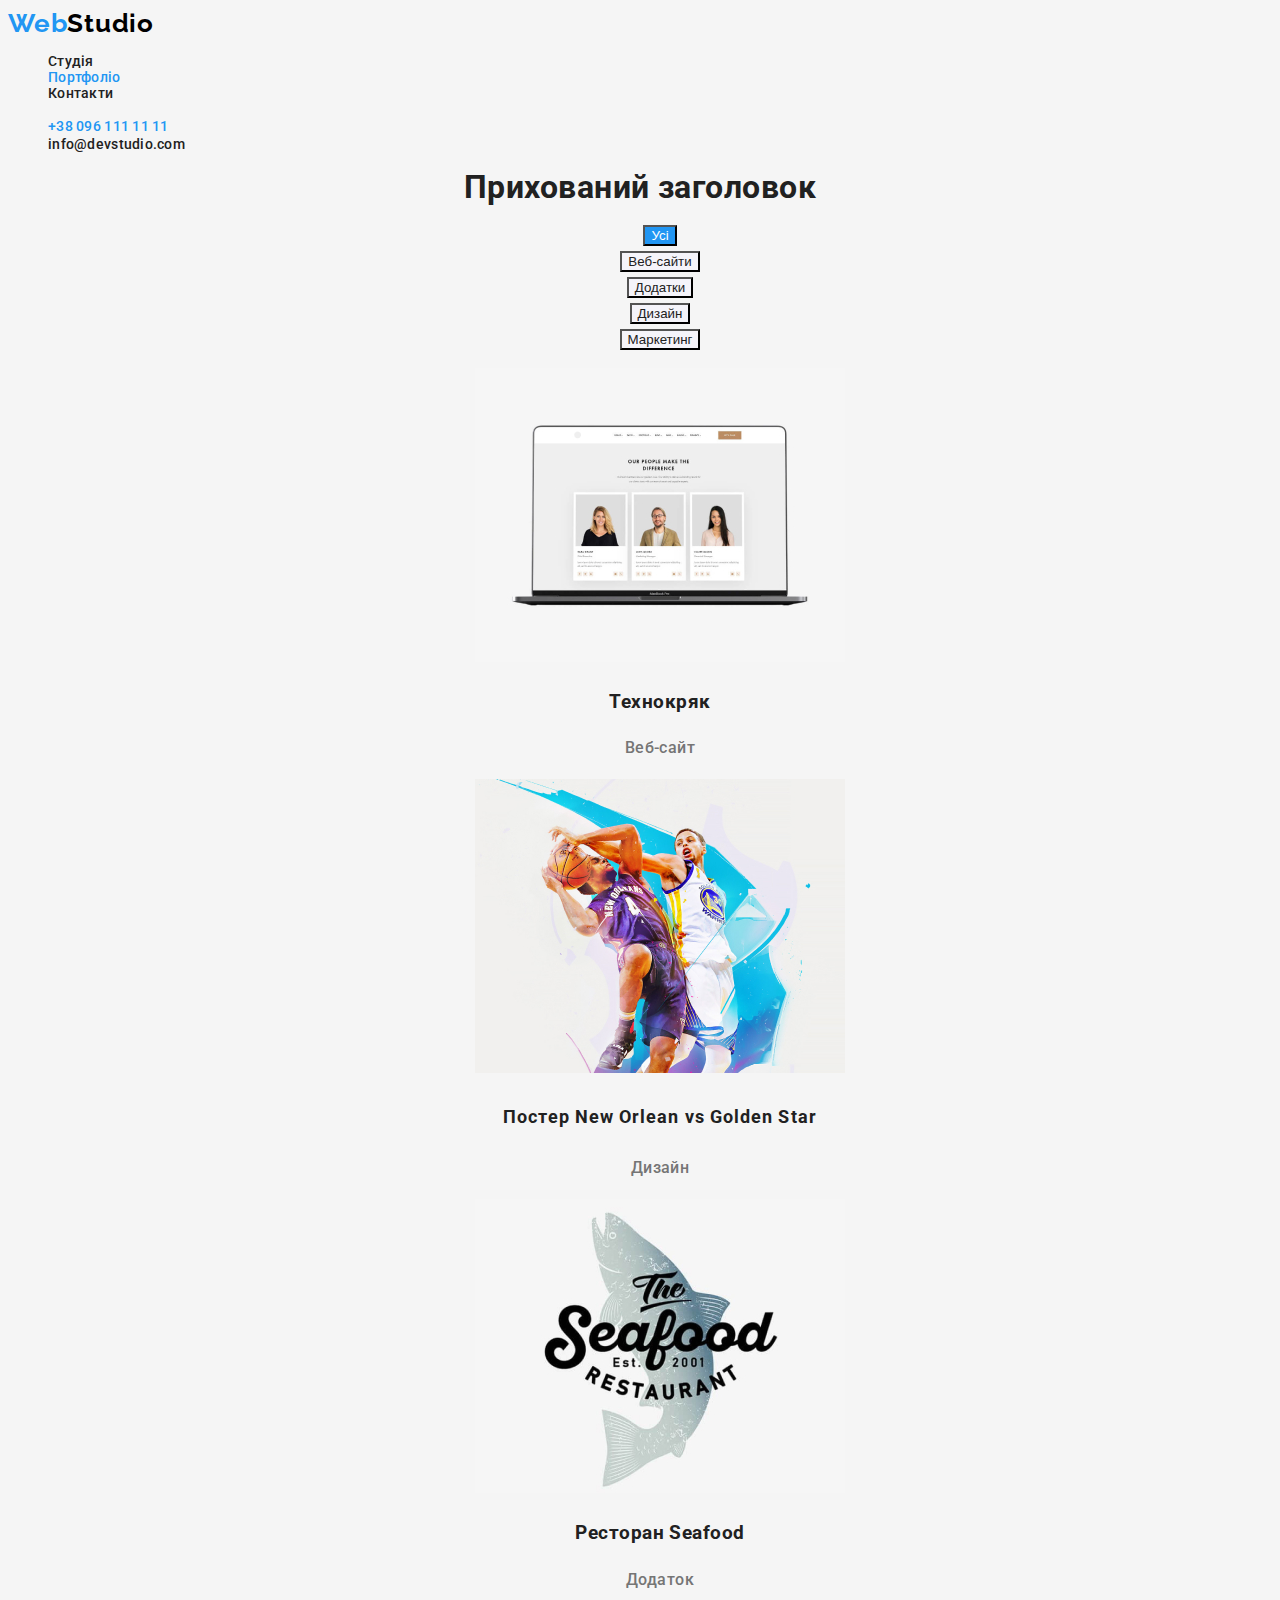
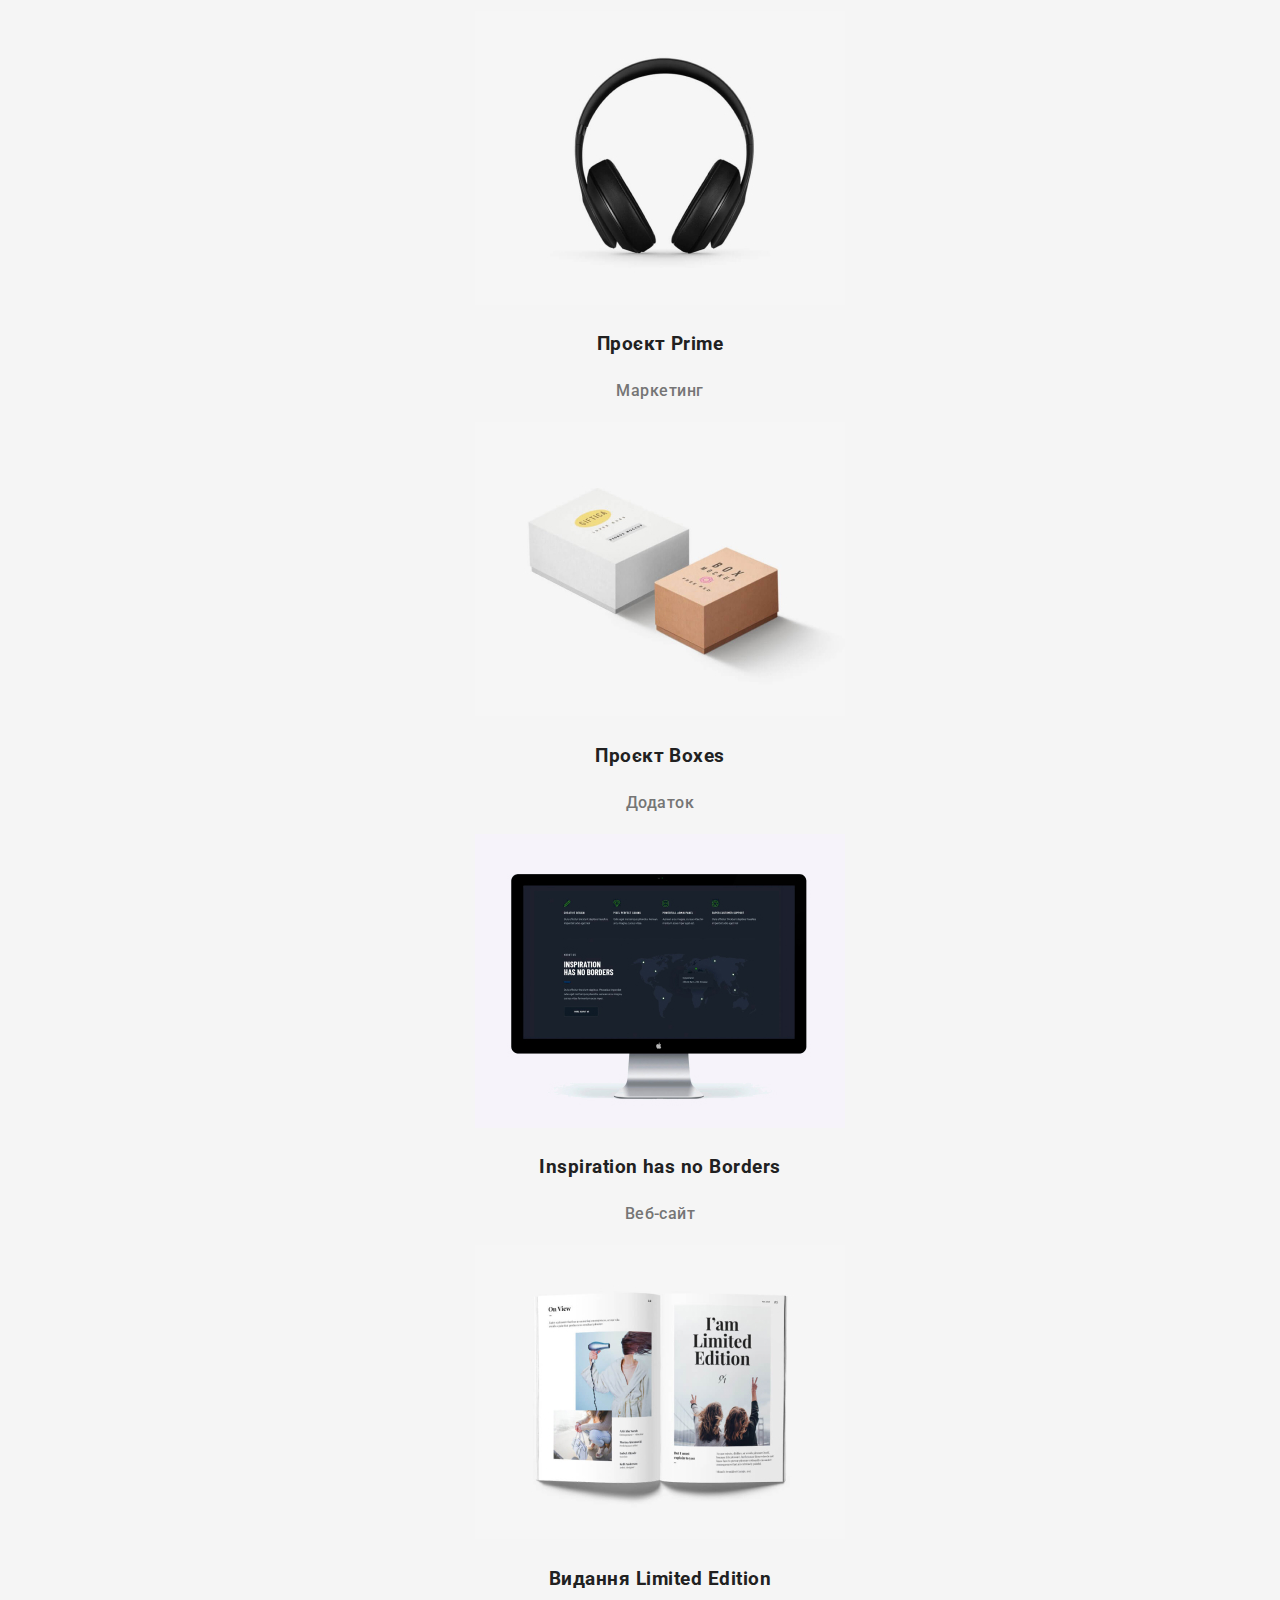
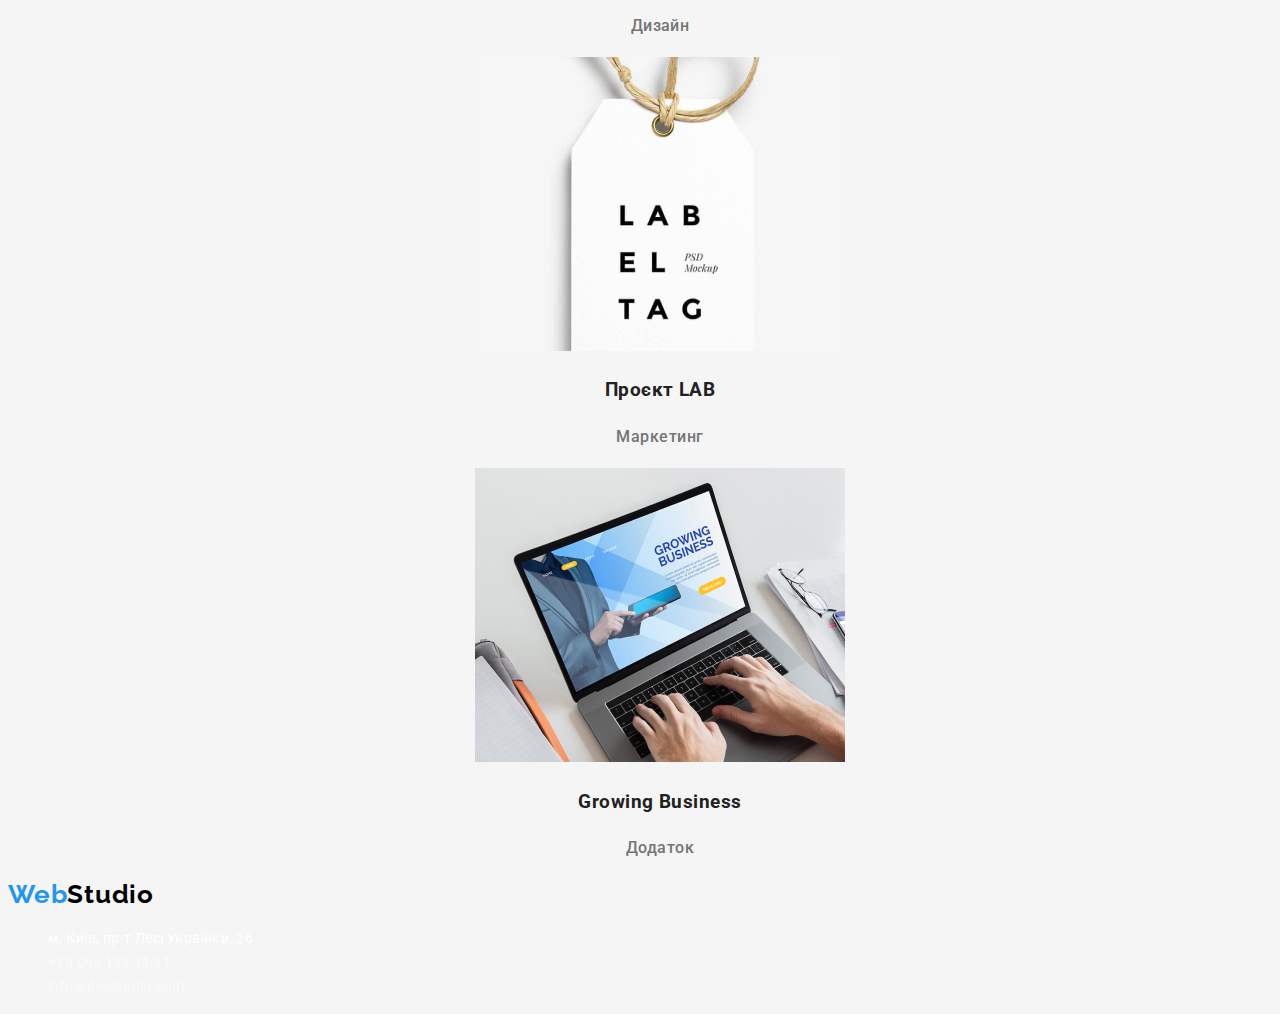
==== portfolio.html @ dbfd4cbb "update" ====
<!DOCTYPE html>
<html lang="uk">
  <head>
    <meta charset="UTF-8" />
    <meta http-equiv="X-UA-Compatible" content="IE=edge" />
    <meta name="viewport" content="width=device-width, initial-scale=1.0" />
    <title>webstudio</title>
    <link rel="stylesheet" href="./css/style.css" />
    <link rel="preconnect" href="https://fonts.googleapis.com" />
    <link rel="preconnect" href="https://fonts.gstatic.com" crossorigin />
    <link
      href="https://fonts.googleapis.com/css2?family=Raleway:wght@700&family=Roboto:wght@400;500;700;900&display=swap"
      rel="stylesheet"
    />
  </head>

  <body>
    <header class="header">
      <!--header-->
      <a class="logo" href="./index.html"
        >Web<span class="logo-last-part">Studio</span></a
      >

      <nav class="site-nav">
        <!--navigation to other pages-->
        <ul>
          <li><a href="./index.html" class="link">Студія</a></li>
          <li><a href="./portfolio.html" class="link current">Портфоліо</a></li>
          <li><a href="" class="link">Контакти</a></li>
        </ul>
      </nav>
      <ul>
        <li>
          <a href="tel:+380961111111" class="link current header-link"
            >+38 096 111 11 11</a
          >
        </li>
        <li>
          <a href="mailto:info@devstudio.com" class="link header-link"
            >info@devstudio.com</a
          >
        </li>
      </ul>
    </header>

    <main>
      <section class="button-list">
        <h1 class="titel-none">Прихований заголовок</h1>
        <ul>
          <li>
            <button type="button" class="button button-portfolio">Усі</button>
          </li>
          <li>
            <button type="button" class="button secondary button-portfolio">
              Веб-сайти
            </button>
          </li>
          <li>
            <button type="button" class="button secondary button-portfolio">
              Додатки
            </button>
          </li>
          <li>
            <button type="button" class="button secondary button-portfolio">
              Дизайн
            </button>
          </li>
          <li>
            <button type="button" class="button secondary button-portfolio">
              Маркетинг
            </button>
          </li>
        </ul>
        <ul>
          <li>
            <img src="./img/tekhnokryak.jpg" alt="tehnokryak" width="370" />
            <h3 class="titel-list-porthpolio">Технокряк</h3>
            <p class="filtr-portfolio">Веб-сайт</p>
          </li>
          <li>
            <img
              src="./img/poster-new-orlean.jpg"
              alt="poster-new-orlean"
              width="370"
            />
            <h3 class="photo-portfolio">Постер New Orlean vs Golden Star</h3>
            <p class="filtr-portfolio">Дизайн</p>
          </li>
          <li>
            <img
              src="./img/restoran-seafood.jpg"
              alt="restoran-seafood"
              width="370"
            />
            <h3 class="titel-list-portfolio">Ресторан Seafood</h3>
            <p class="filtr-portfolio">Додаток</p>
          </li>
          <li>
            <img
              src="./img/project-prime.jpg"
              alt="project-prime"
              width="370"
            />
            <h3 class="titel-list-portfolio">Проєкт Prime</h3>
            <p class="filtr-portfolio">Маркетинг</p>
          </li>
          <li>
            <img
              src="./img/project-boxes.jpg"
              alt="project boxes"
              width="370"
            />
            <h3 class="titel-list-portfolio">Проєкт Boxes</h3>
            <p class="filtr-portfolio">Додаток</p>
          </li>
          <li>
            <img
              src="./img/inspiration-has-no-borders.jpg"
              alt="inspiration"
              width="370"
            />
            <h3 class="titel-list-portfolio">Inspiration has no Borders</h3>
            <p class="filtr-portfolio">Веб-сайт</p>
          </li>
          <li>
            <img
              src="./img/limited-edition.jpg"
              alt="limited editions"
              width="370"
            />
            <h3 class="titel-list-portfolio">Видання Limited Edition</h3>
            <p class="filtr-portfolio">Дизайн</p>
          </li>
          <li>
            <img src="./img/lab.jpg" alt="lab" width="370" />
            <h3 class="titel-list-portfolio">Проєкт LAB</h3>
            <p class="filtr-portfolio">Маркетинг</p>
          </li>
          <li>
            <img
              src="./img/growing-business.jpg"
              alt="growing-business"
              width="370"
            />
            <h3 class="titel-list-porthpolio">Growing Business</h3>
            <p class="filtr-portfolio">Додаток</p>
          </li>
        </ul>
      </section>
    </main>

    <!--footer-->
    <footer>
      <!--logo-->
      <a class="logo" href="./index.html"
        >Web<span class="logo-last-part">Studio</span></a
      >

      <address>
        <ul>
          <li class="adress-footer">м. Київ, пр-т Лесі Українки, 26</li>
          <li>
            <a href="tel:+380961111111" class="footer-tel">+38 096 111 11 11</a>
          </li>
          <li>
            <a href="mailto:info@devstudio.com" class="footer-tel"
              >info@devstudio.com</a
            >
          </li>
        </ul>
      </address>
    </footer>
  </body>
</html>
---- css/style.css ----
/*основний колір тексту #212121 */
/*другорядний колір #757575 */
/* колір лого #000000 #2196F3 */
/* колірховеру #2196F3 */
/* color page background: #F5F5F5; */
/* background: #F5F4FA; фон наша команда */

:root {
  --primary-text-color: #212121;
  --secont-text-color: #757575;
  --primary-bg-color: #F5F5F5;
  --color-button-accent:#2196F3;
  --color-secondary:#F5F4FA;
  --color-text-white:#FFFFFF;
 
}
body {
  background-color: var(--primary-bg-color);
  font-family: 'Roboto' sans-serif;
  color: var(--primary-text-color);
}

a {
  text-decoration: none;
}
/* style logo */
.logo {
  color: var(--color-button-accent);
  font-family: 'Raleway';
  font-weight: 700;
  font-size: 26px;
  line-height: 31px;
  /* identical to box height */
  letter-spacing: 0.03em;
}

.logo-last-part {
  color: #000000;
}

/*відміняємо маркування списку*/
ul {
  list-style: none;
}

/*header*/

.site-nav {
    font-family: 'Roboto';
    font-weight: 500;
    font-size: 14px;
    line-height: 16px;
    letter-spacing: 0.02em;
}

.link {
  color: var(--primary-text-color);
}

.header-link {
  font-family: 'Roboto';
  font-weight: 500;
  font-size: 14px;
  line-height: 16px;
  letter-spacing: 0.02em;
}

.header .link:hover,
.header .link:focus {
  color: var(--color-button-accent);
}

.link.current {
  color: var(--color-button-accent);
}

/*кнопки*/
.button-hat {
  position: absolute;
  width: 216px;
  height: 50px;
  left: 692px;
  top: 430px;

  font-family: 'Roboto';
  font-weight: 700;
  font-size: 16px;
  line-height: 30px;

  /* identical to box height, or 188% */
  display: flex;
  align-items: center;
  text-align: center;
  letter-spacing: 0.06em;
}

.button-hat:hover
.button-hat:focus {
  position: absolute;
  visibility: hidden;
  width: 216px;
  height: 50px;
  left: 692px;
  top: 430px;
}

.button {
  color: var(--color-text-white);
  background-color: var(--color-button-accent);
}

.button-list {
  font-family: 'Roboto';
  font-weight: 500;
  font-size: 16px;
  line-height: 26px;
  
  /* identical to box height, or 162% */
  text-align: center;
  letter-spacing: 0.03em;
}

.button-portfolio:hover,
.button-portfolio:focus {
  color: var(--color-button-accent);
  position: absolute;
  width: 73px;
  height: 38px;
  left: 512px;
  top: 174px;
}

.button.primery {
  color: var(--color-text-white);
  background-color: var(--color-button-accent);
}

.button.secondary {
  color: var(--primary-text-color);
  background-color: var(--color-secondary);
}

/*стилізація секцій*/

.section-title-big{
  color: var(--color-text-white);
  font-family: 'Roboto';
  font-weight: 900;
  font-size: 44px;
  line-height: 60px;
  
  /* or 136% */
  text-align: center;
  letter-spacing: 0.06em;
  text-transform: uppercase;
}

/*стилізація about futures*/
.title-none {
  display: none;
}

.feature-title {
  color: var(--primary-text-color);
  font-family: 'Roboto';
  font-weight: 700;
  font-size: 14px;
  line-height: 16px;
  letter-spacing: 0.03em;
  text-transform: uppercase;
}

.text-features {
  color: var(--secont-text-color);
  font-family: 'Roboto';
  font-size: 14px;
  line-height: 24px;
  
  /* or 171% */
  letter-spacing: 0.03em;
}

.wedo-title.team-title {
  color: var(--primary-text-color);
  font-family: 'Roboto';
  font-weight: 700;
  font-size: 36px;
  line-height: 42px;
  text-align: center;
  letter-spacing: 0.03em;
}

/*стилізацція our team*/
.name {
  font-family: 'Roboto';
  font-weight: 500;
  font-size: 16px;
  line-height: 19px;
  
  /* identical to box height */
  text-align: center;
  letter-spacing: 0.03em;
}

.position {
  font-family: 'Roboto';
  font-size: 16px;
  line-height: 19px;
  
  /* identical to box height */
  text-align: center;
  letter-spacing: 0.03em;
}

/*стилізація портфоліо*/
.photo-portfolio {
  font-family: 'Roboto';
  font-weight: 700;
  font-size: 18px;
  line-height: 36px;
  
  /* identical to box height, or 200% */
  letter-spacing: 0.06em;
}

.filtr-portfolio {
  color: var(--secont-text-color);
  font-family: 'Roboto';
  font-size: 16px;
  line-height: 30px;

  /* identical to box height, or 188% */
  letter-spacing: 0.03em;
}

/*стилізація footer*/
.adress-footer {
  color: var(--color-text-white);
  font-family: 'Roboto';
  font-style: normal;
  font-weight: 400;
  font-size: 14px;
  line-height: 24px;
  
  /* or 171% */
  letter-spacing: 0.03em;
}

.footer-tel {
  color: rgba(255, 255, 255, 0.6);
  font-family: 'Roboto';
  font-style: normal;
  font-weight: 400;
  font-size: 14px;
  line-height: 24px;
  
  /* or 171% */
  letter-spacing: 0.03em;
}
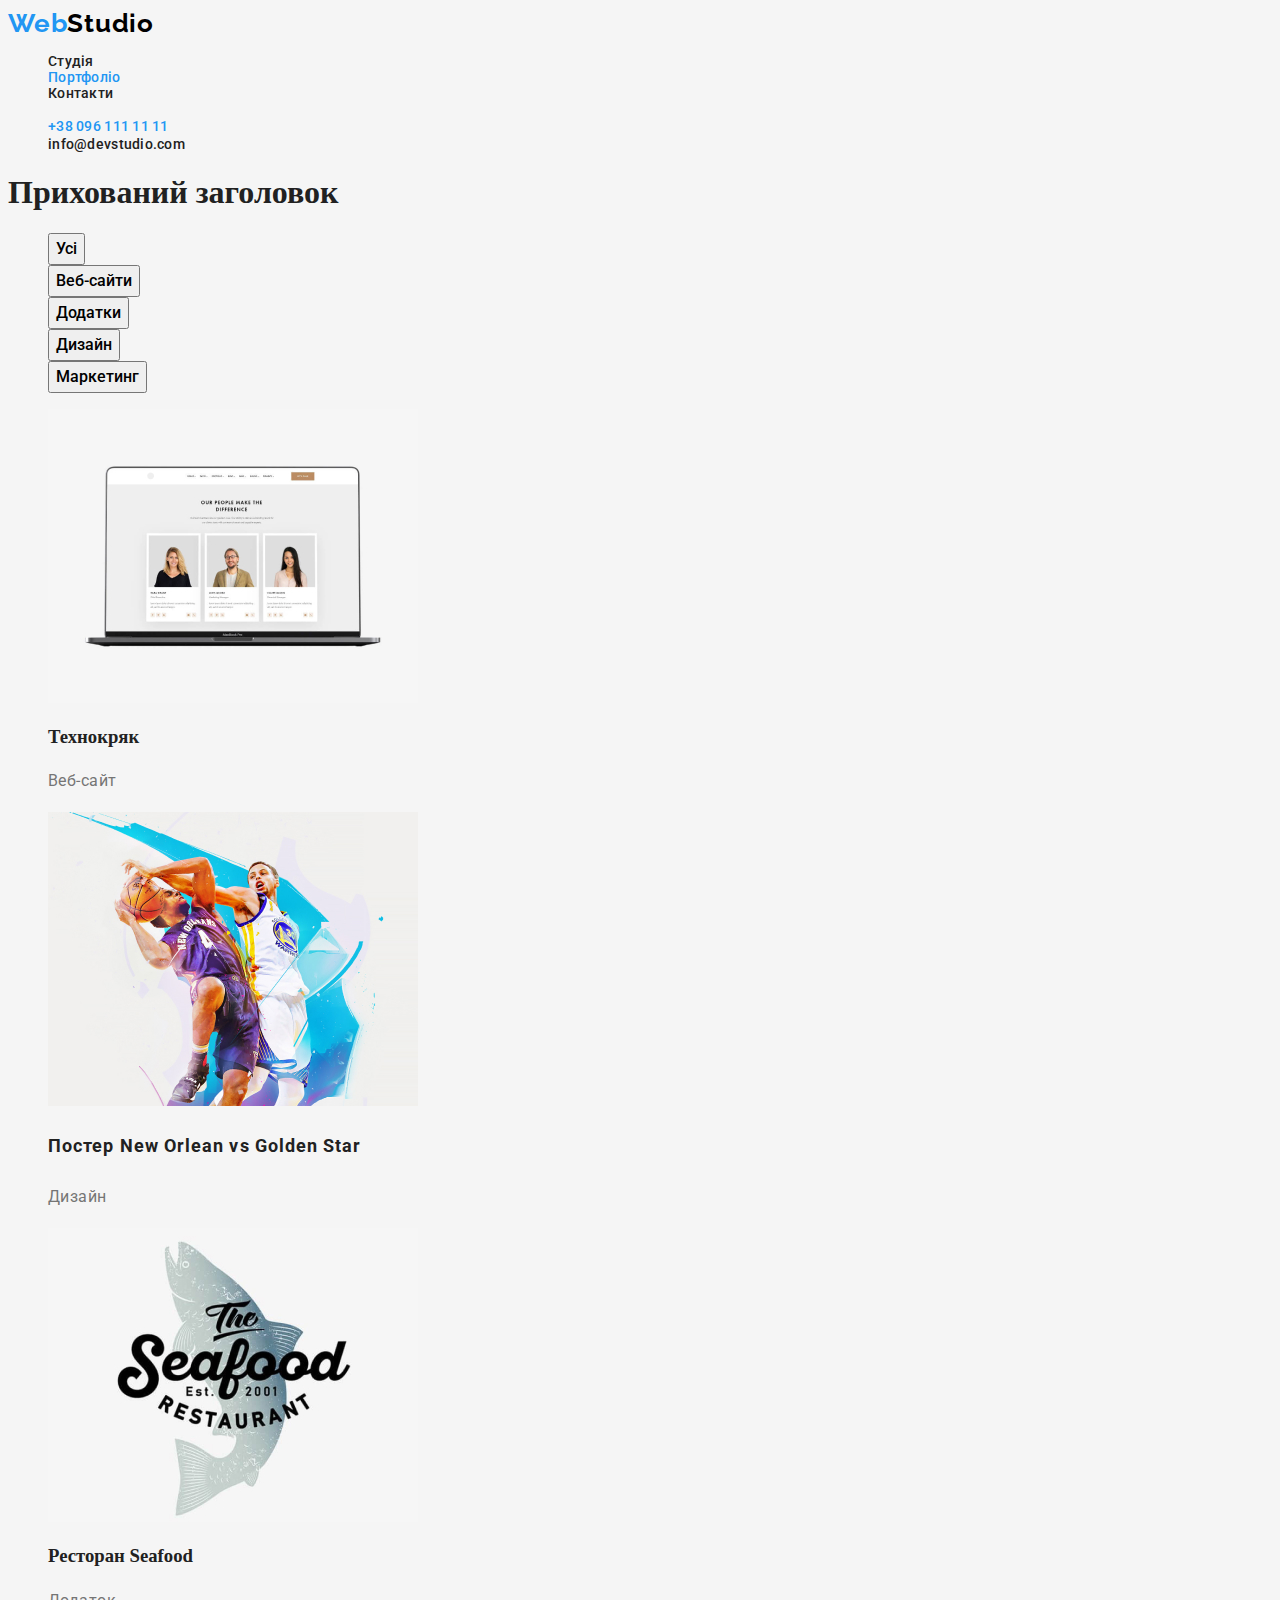
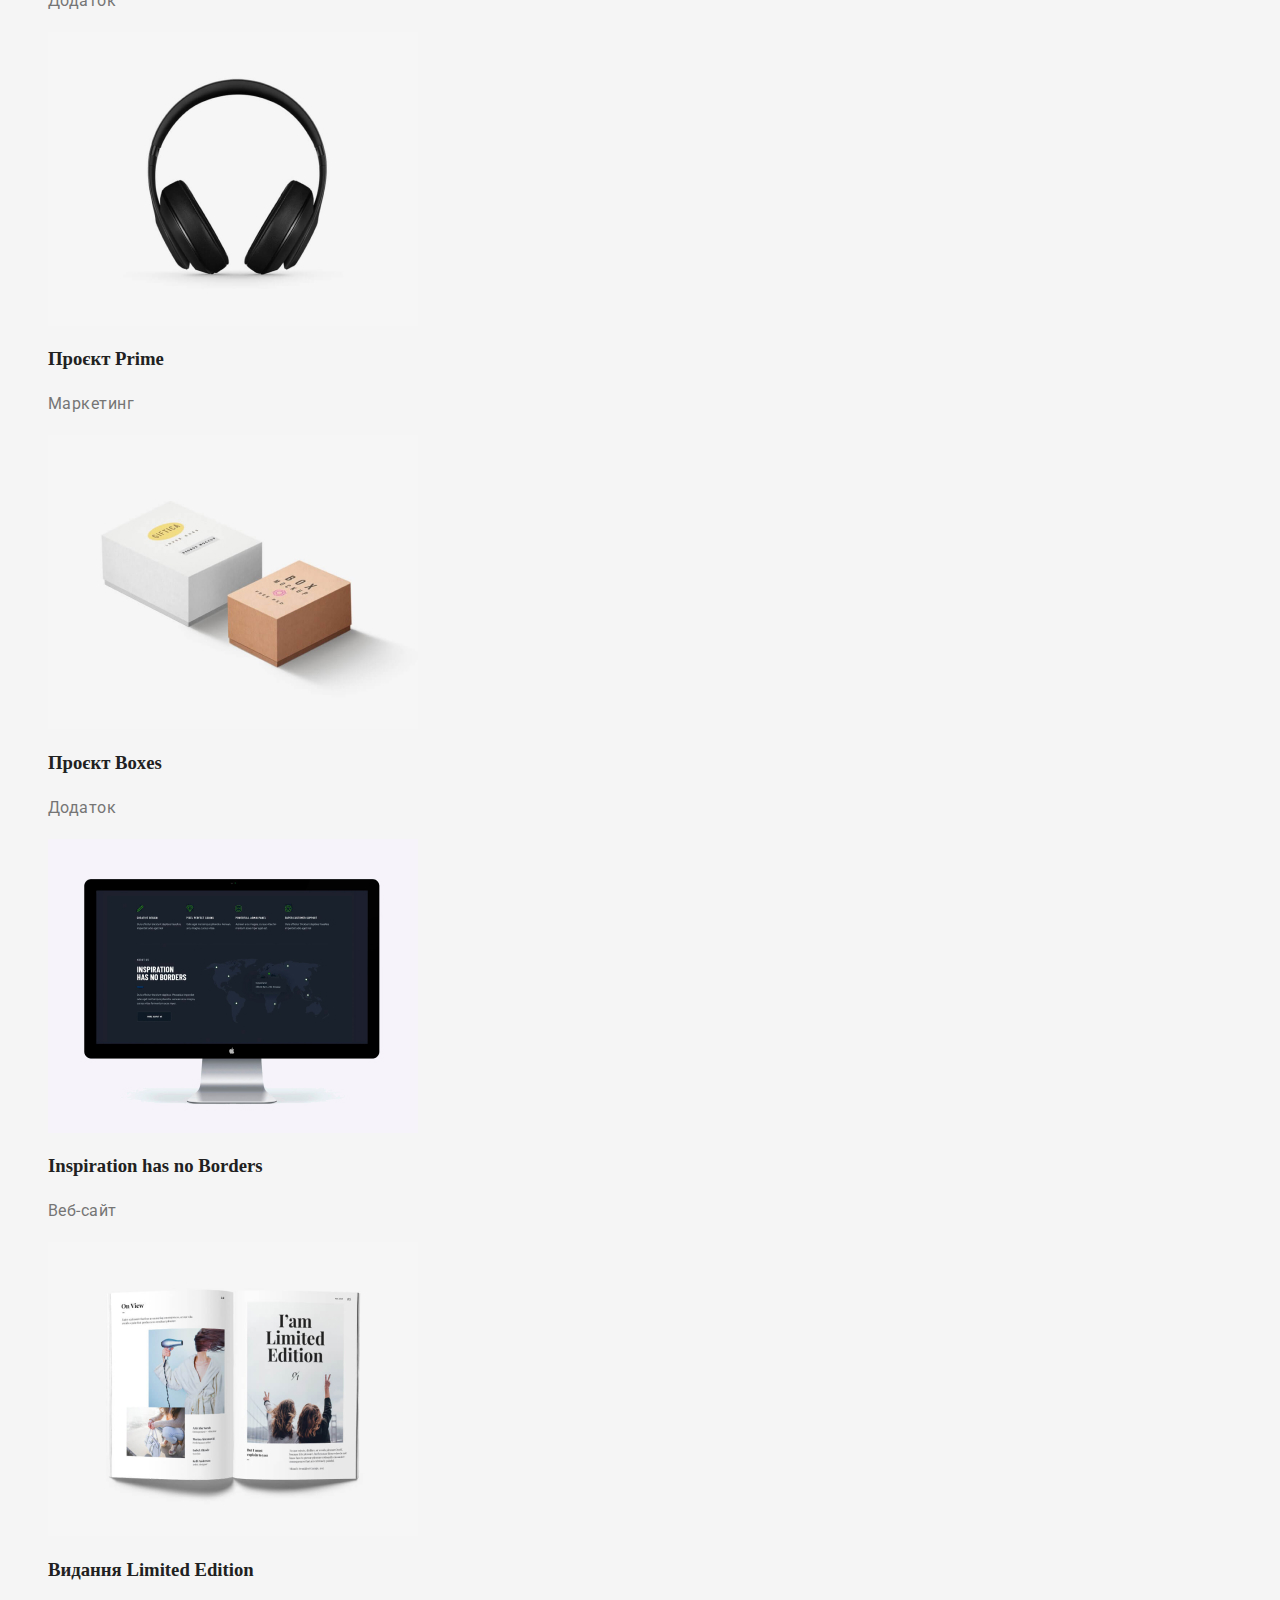
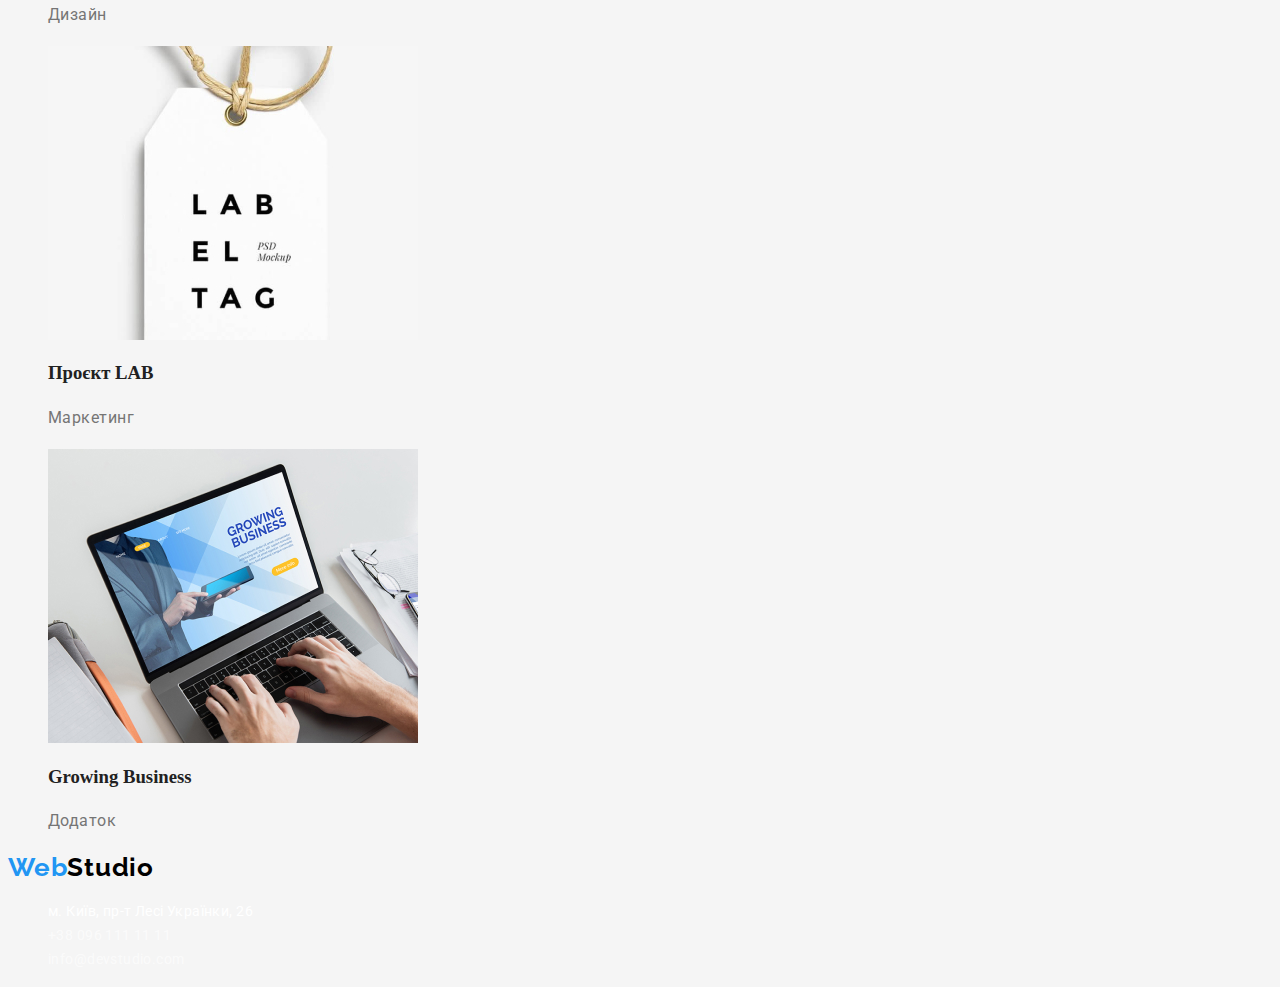
==== commit 5b42d931: "update 18:00" ====
--- a/portfolio.html
+++ b/portfolio.html
@@ -44,29 +44,29 @@
     </header>
 
     <main>
-      <section class="button-list">
+      <section class="">
         <h1 class="titel-none">Прихований заголовок</h1>
         <ul>
           <li>
-            <button type="button" class="button button-portfolio">Усі</button>
+            <button type="button" class="button-portfolio">Усі</button>
           </li>
           <li>
-            <button type="button" class="button secondary button-portfolio">
+            <button type="button" class="button-portfolio">
               Веб-сайти
             </button>
           </li>
           <li>
-            <button type="button" class="button secondary button-portfolio">
+            <button type="button" class="button-portfolio">
               Додатки
             </button>
           </li>
           <li>
-            <button type="button" class="button secondary button-portfolio">
+            <button type="button" class="button-portfolio">
               Дизайн
             </button>
           </li>
           <li>
-            <button type="button" class="button secondary button-portfolio">
+            <button type="button" class="button-portfolio">
               Маркетинг
             </button>
           </li>
--- a/css/style.css
+++ b/css/style.css
@@ -45,7 +45,6 @@
 }
 
 /*header*/
-
 .site-nav {
     font-family: 'Roboto';
     font-weight: 500;
@@ -76,70 +75,35 @@
 }
 
 /*кнопки*/
+/*внопка на сторінці студія*/
 .button-hat {
-  position: absolute;
-  width: 216px;
-  height: 50px;
-  left: 692px;
-  top: 430px;
-
+  background: #2196F3;
   font-family: 'Roboto';
   font-weight: 700;
   font-size: 16px;
   line-height: 30px;
-
-  /* identical to box height, or 188% */
-  display: flex;
-  align-items: center;
-  text-align: center;
-  letter-spacing: 0.06em;
-}
-
-.button-hat:hover
+  color: var(--color-text-white);
+}
+
+.button-hat:hover,
 .button-hat:focus {
-  position: absolute;
-  visibility: hidden;
-  width: 216px;
-  height: 50px;
-  left: 692px;
-  top: 430px;
-}
-
-.button {
-  color: var(--color-text-white);
-  background-color: var(--color-button-accent);
-}
-
-.button-list {
+  background-color: #188CE8; 
+}
+
+/*кнопки на сторінці портфоліо*/
+.button-portfolio {
   font-family: 'Roboto';
   font-weight: 500;
   font-size: 16px;
   line-height: 26px;
-  
-  /* identical to box height, or 162% */
-  text-align: center;
-  letter-spacing: 0.03em;
 }
 
 .button-portfolio:hover,
 .button-portfolio:focus {
-  color: var(--color-button-accent);
-  position: absolute;
-  width: 73px;
-  height: 38px;
-  left: 512px;
-  top: 174px;
-}
-
-.button.primery {
   color: var(--color-text-white);
   background-color: var(--color-button-accent);
 }
 
-.button.secondary {
-  color: var(--primary-text-color);
-  background-color: var(--color-secondary);
-}
 
 /*стилізація секцій*/
 
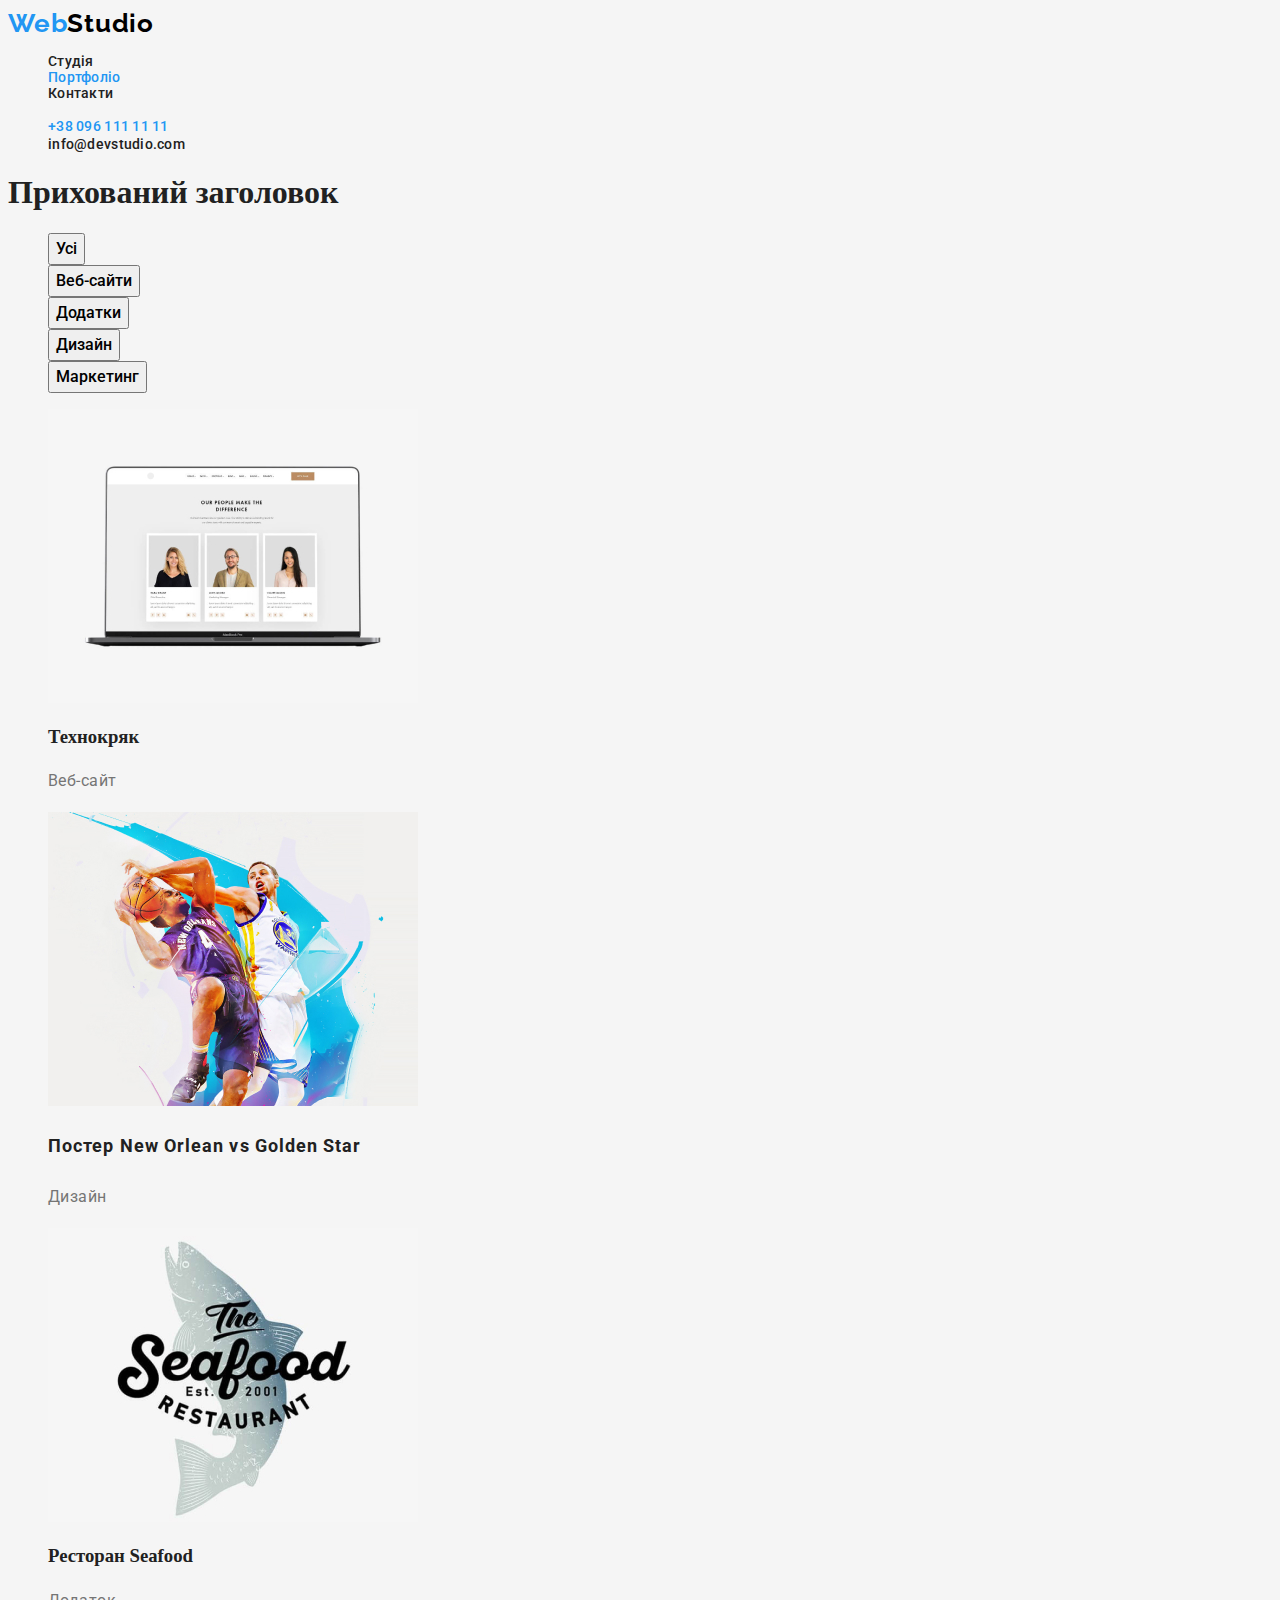
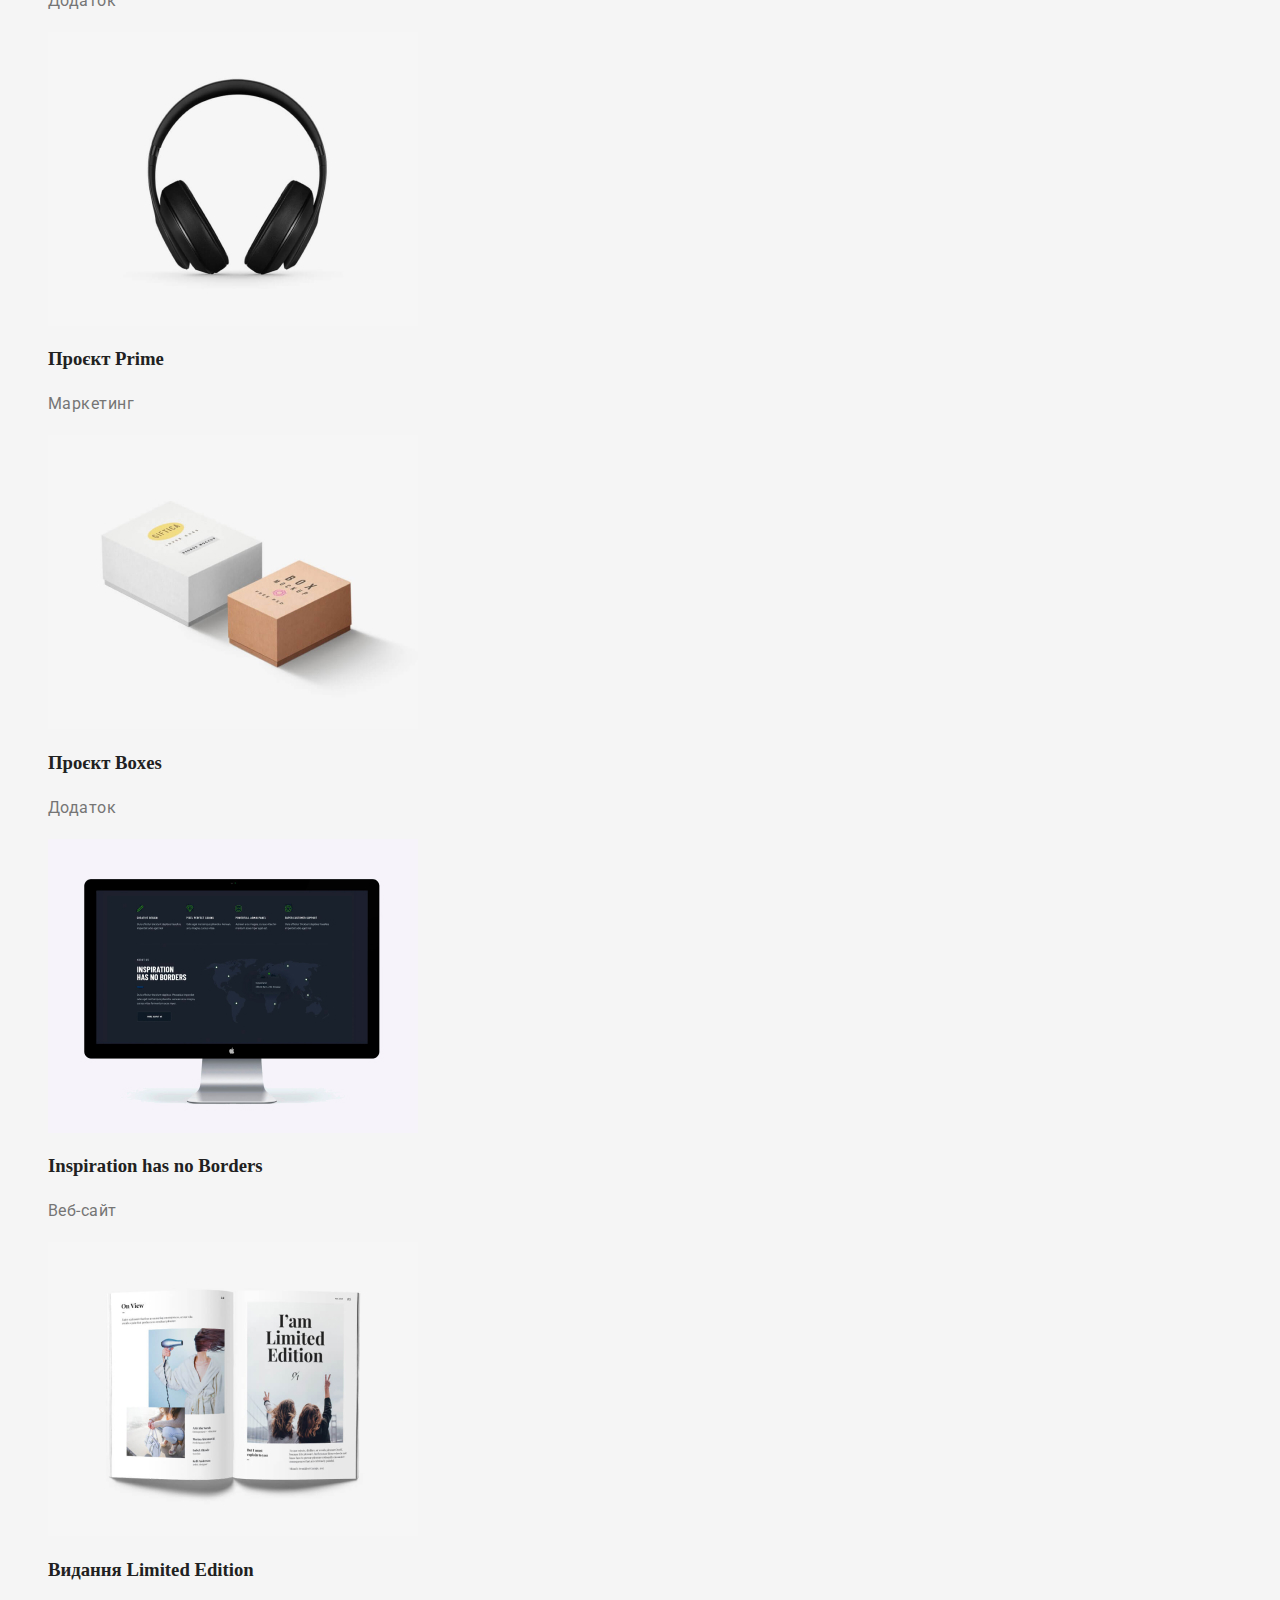
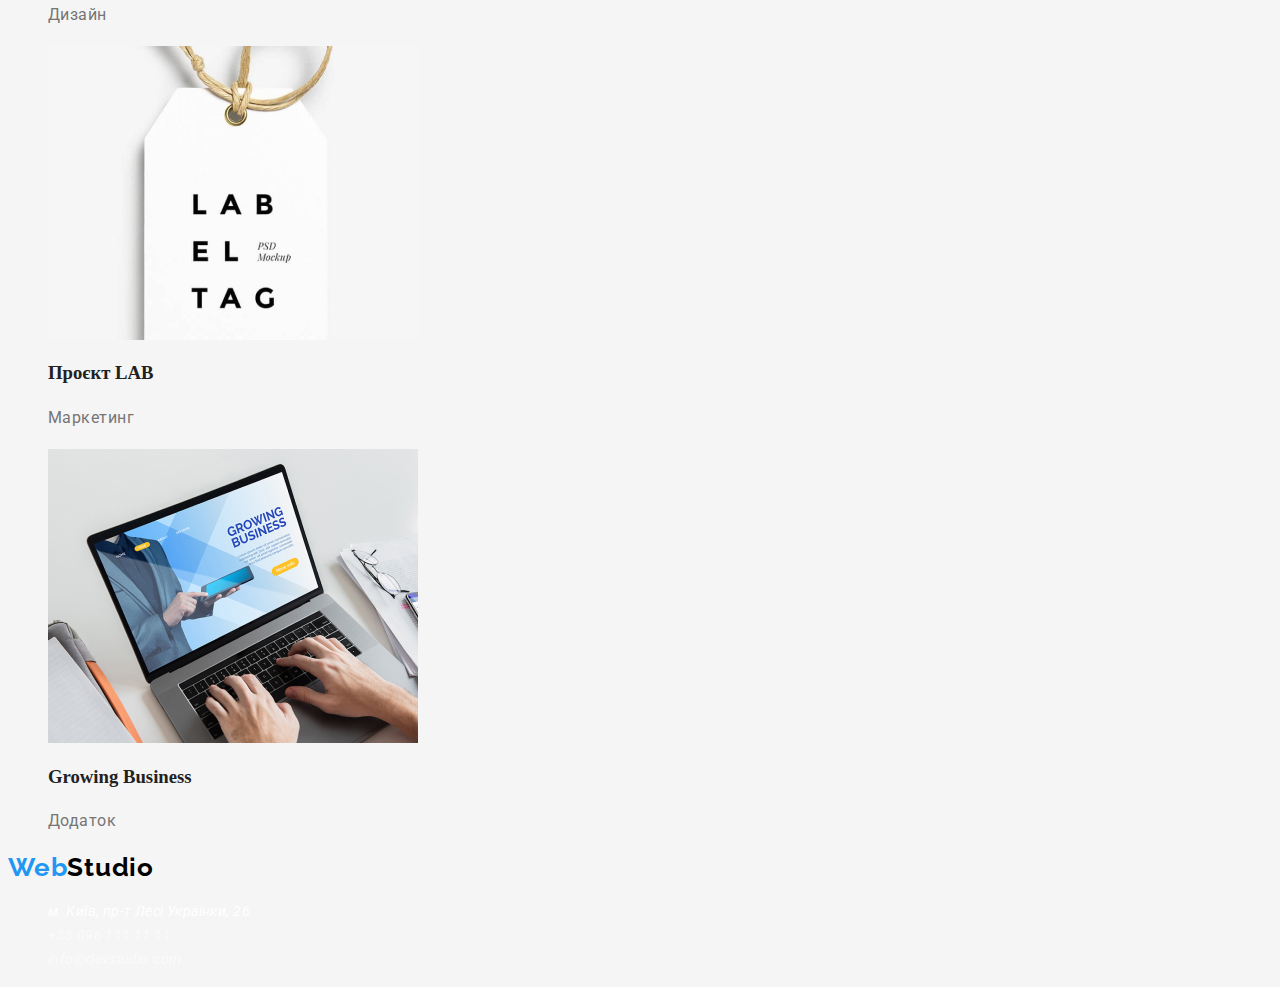
==== commit f5fee32e: "update 18-15" ====
--- a/portfolio.html
+++ b/portfolio.html
@@ -51,24 +51,16 @@
             <button type="button" class="button-portfolio">Усі</button>
           </li>
           <li>
-            <button type="button" class="button-portfolio">
-              Веб-сайти
-            </button>
+            <button type="button" class="button-portfolio">Веб-сайти</button>
           </li>
           <li>
-            <button type="button" class="button-portfolio">
-              Додатки
-            </button>
+            <button type="button" class="button-portfolio">Додатки</button>
           </li>
           <li>
-            <button type="button" class="button-portfolio">
-              Дизайн
-            </button>
+            <button type="button" class="button-portfolio">Дизайн</button>
           </li>
           <li>
-            <button type="button" class="button-portfolio">
-              Маркетинг
-            </button>
+            <button type="button" class="button-portfolio">Маркетинг</button>
           </li>
         </ul>
         <ul>
--- a/css/style.css
+++ b/css/style.css
@@ -76,8 +76,9 @@
 
 /*кнопки*/
 /*внопка на сторінці студія*/
+
 .button-hat {
-  background: #2196F3;
+  background-color: #2196F3;
   font-family: 'Roboto';
   font-weight: 700;
   font-size: 16px;
@@ -88,6 +89,7 @@
 .button-hat:hover,
 .button-hat:focus {
   background-color: #188CE8; 
+  color: var(--color-text-white);
 }
 
 /*кнопки на сторінці портфоліо*/
@@ -103,7 +105,6 @@
   color: var(--color-text-white);
   background-color: var(--color-button-accent);
 }
-
 
 /*стилізація секцій*/
 
@@ -114,10 +115,6 @@
   font-size: 44px;
   line-height: 60px;
   
-  /* or 136% */
-  text-align: center;
-  letter-spacing: 0.06em;
-  text-transform: uppercase;
 }
 
 /*стилізація about futures*/
@@ -161,22 +158,18 @@
   font-weight: 500;
   font-size: 16px;
   line-height: 19px;
+}
+
+.position {
+  font-family: 'Roboto';
+  font-size: 16px;
+  line-height: 19px;
   
   /* identical to box height */
   text-align: center;
   letter-spacing: 0.03em;
 }
 
-.position {
-  font-family: 'Roboto';
-  font-size: 16px;
-  line-height: 19px;
-  
-  /* identical to box height */
-  text-align: center;
-  letter-spacing: 0.03em;
-}
-
 /*стилізація портфоліо*/
 .photo-portfolio {
   font-family: 'Roboto';
@@ -202,7 +195,6 @@
 .adress-footer {
   color: var(--color-text-white);
   font-family: 'Roboto';
-  font-style: normal;
   font-weight: 400;
   font-size: 14px;
   line-height: 24px;
@@ -214,7 +206,6 @@
 .footer-tel {
   color: rgba(255, 255, 255, 0.6);
   font-family: 'Roboto';
-  font-style: normal;
   font-weight: 400;
   font-size: 14px;
   line-height: 24px;
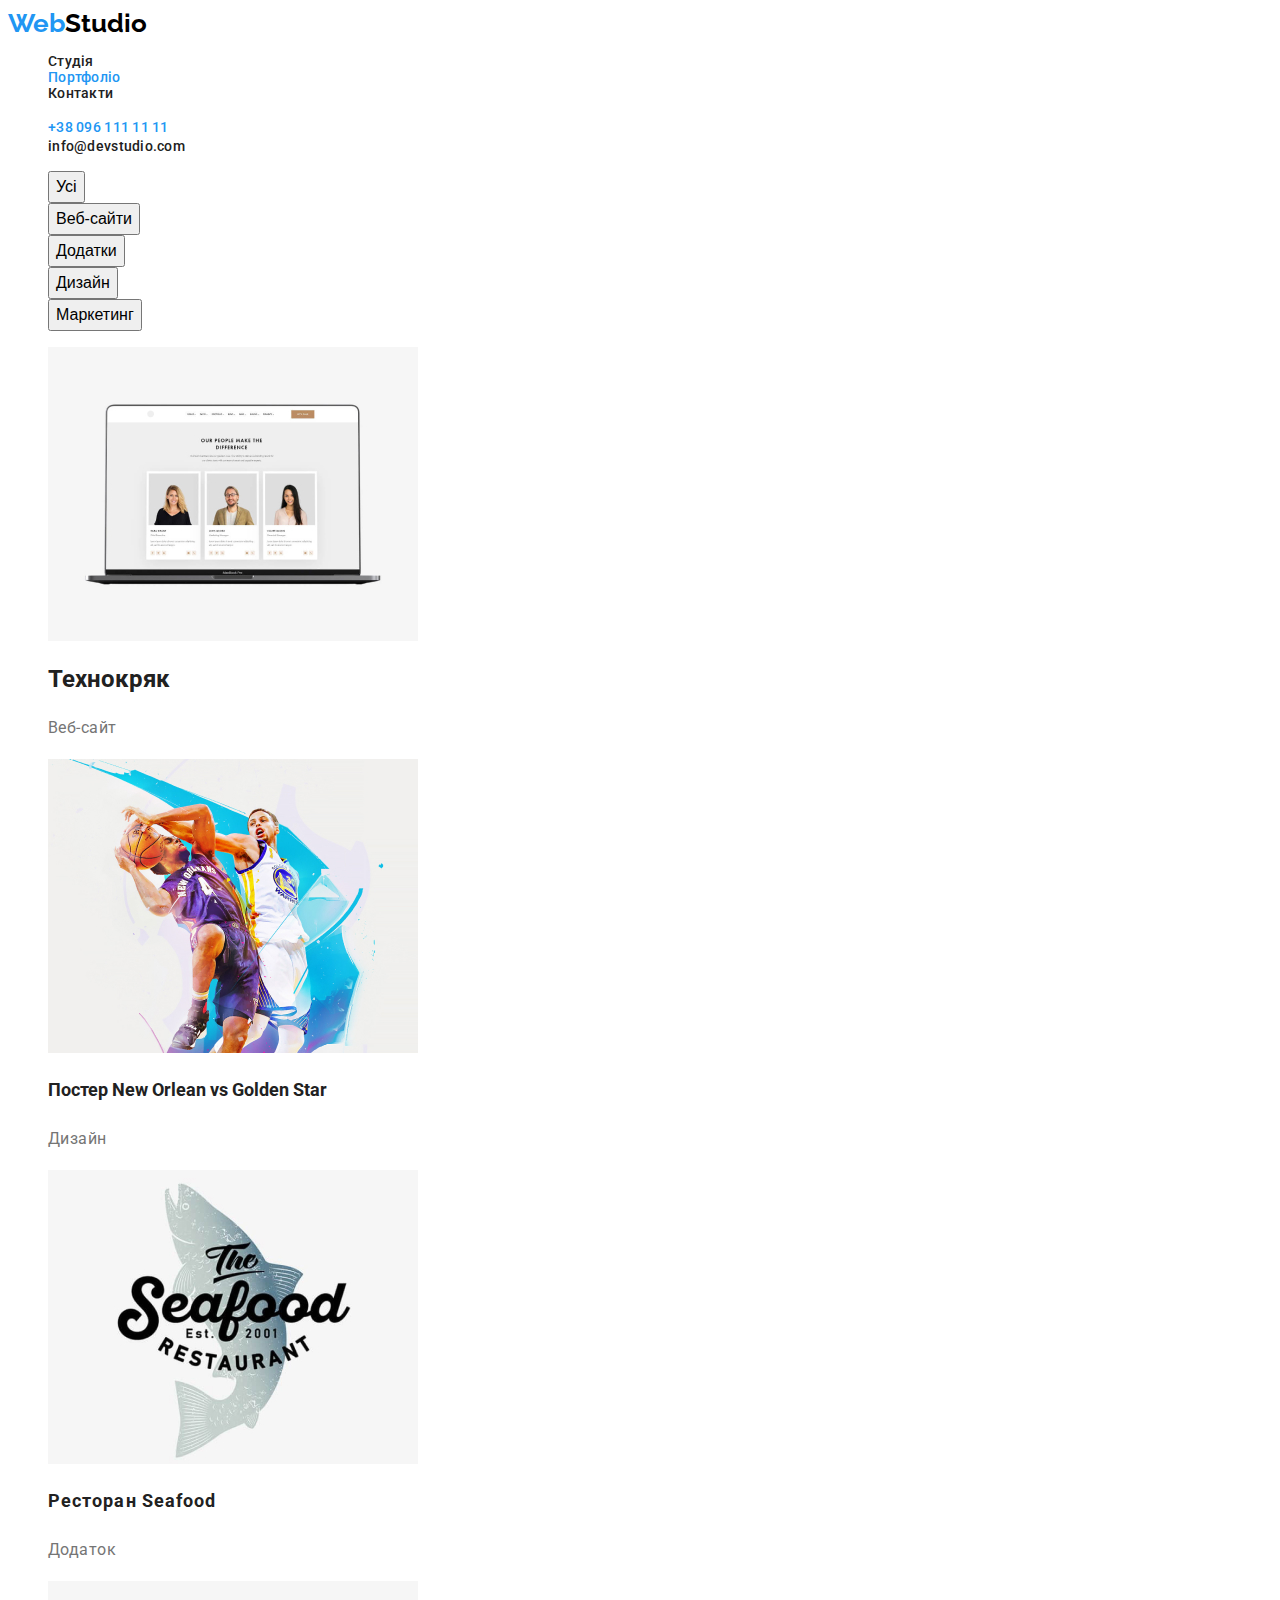
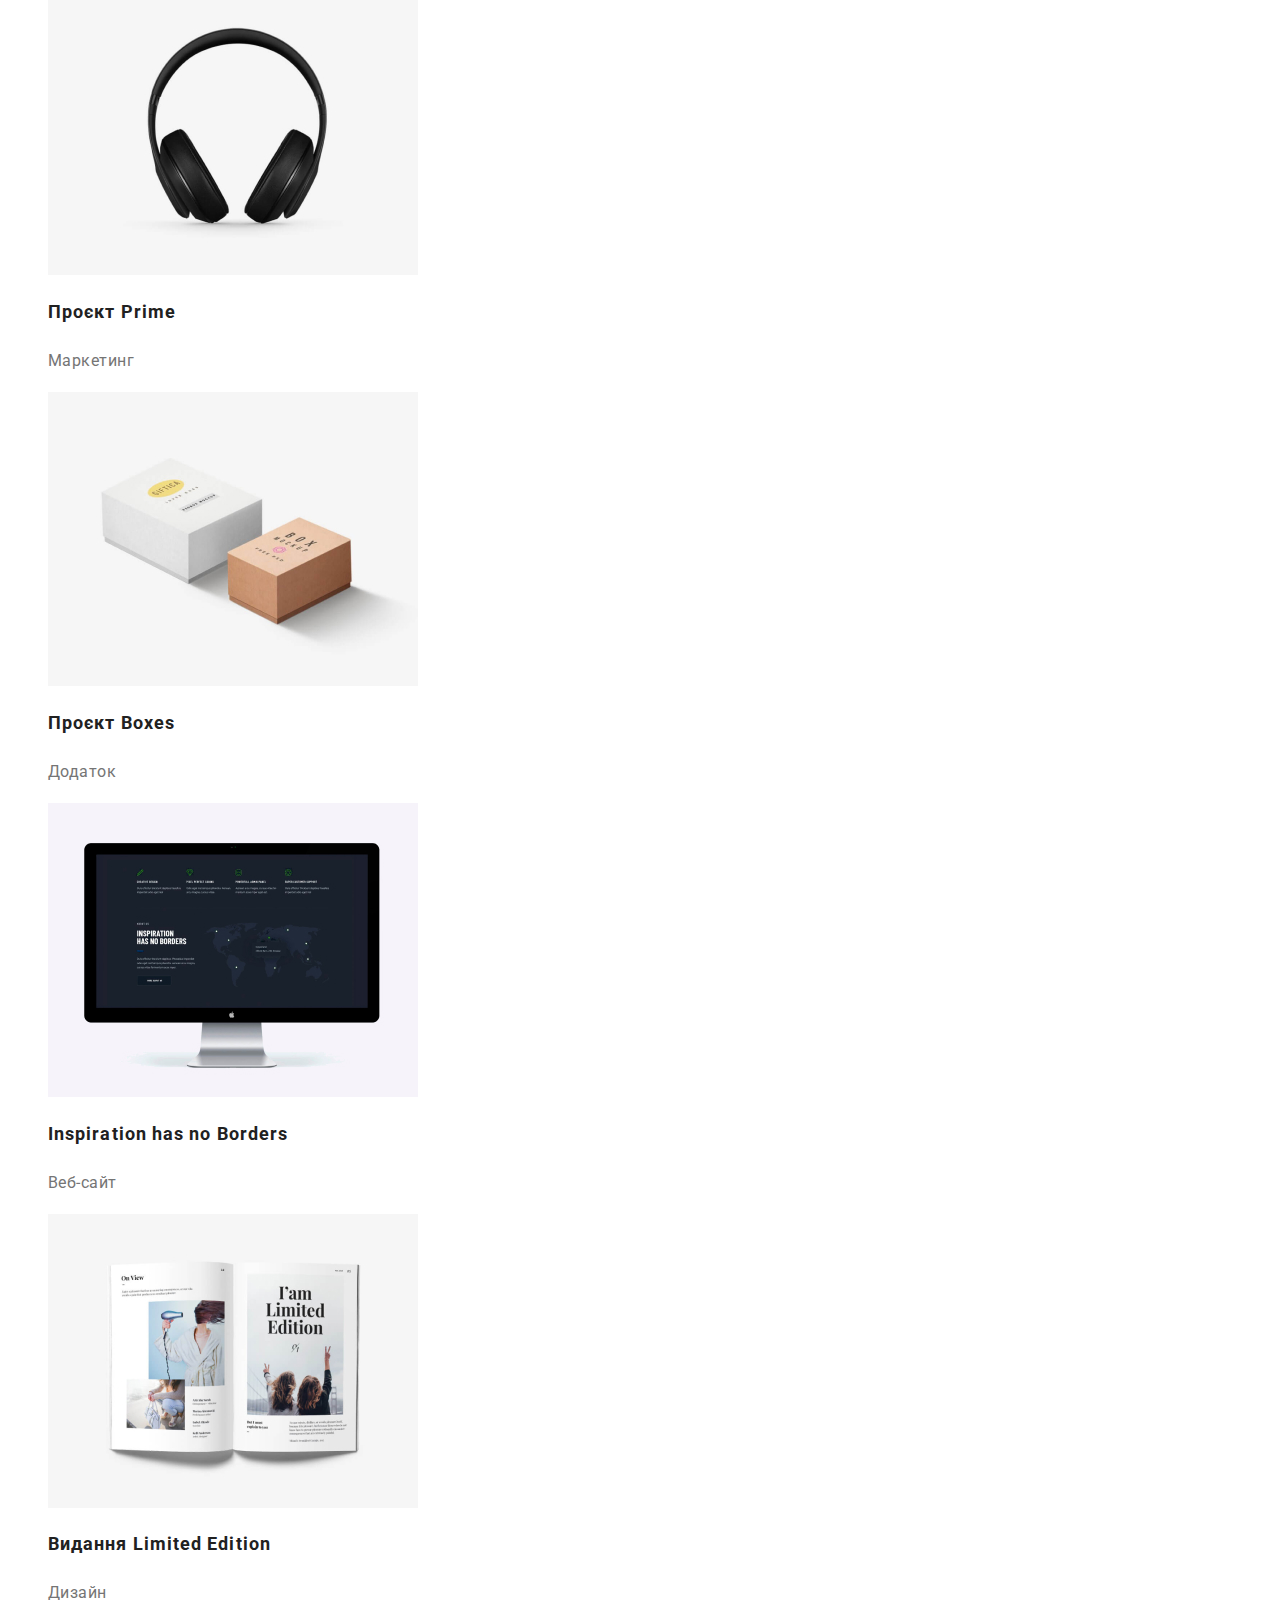
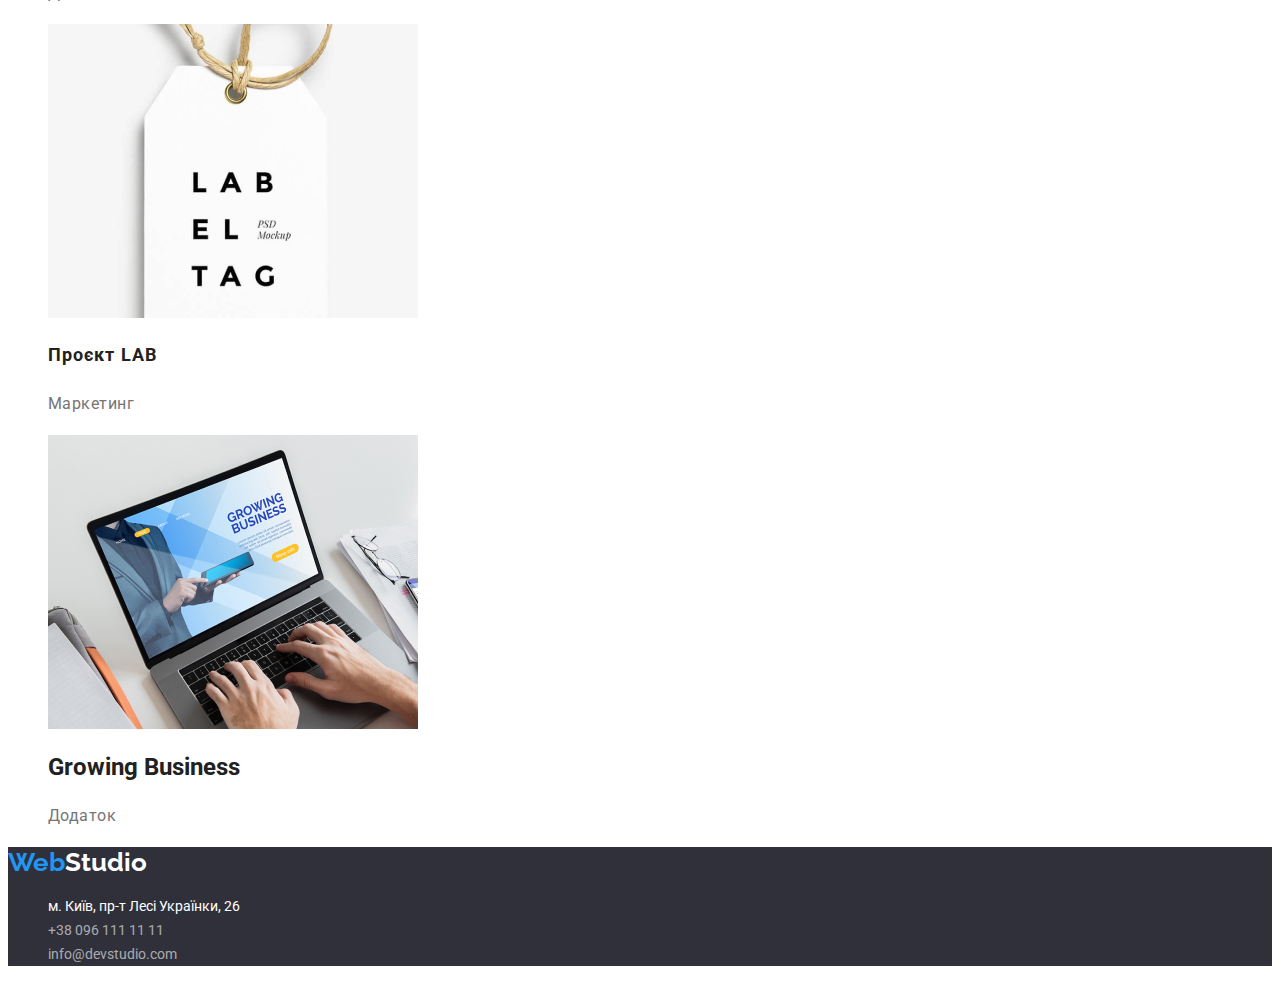
==== commit abd43fc4: "update 11.35 231022" ====
--- a/portfolio.html
+++ b/portfolio.html
@@ -45,7 +45,7 @@
 
     <main>
       <section class="">
-        <h1 class="titel-none">Прихований заголовок</h1>
+        <h1 class="title-none">Прихований заголовок</h1>
         <ul>
           <li>
             <button type="button" class="button-portfolio">Усі</button>
@@ -66,7 +66,7 @@
         <ul>
           <li>
             <img src="./img/tekhnokryak.jpg" alt="tehnokryak" width="370" />
-            <h3 class="titel-list-porthpolio">Технокряк</h3>
+            <h2 class="title-list-porthpolio">Технокряк</h2>
             <p class="filtr-portfolio">Веб-сайт</p>
           </li>
           <li>
@@ -75,7 +75,7 @@
               alt="poster-new-orlean"
               width="370"
             />
-            <h3 class="photo-portfolio">Постер New Orlean vs Golden Star</h3>
+            <h2 class="photo-portfolio">Постер New Orlean vs Golden Star</h2>
             <p class="filtr-portfolio">Дизайн</p>
           </li>
           <li>
@@ -84,7 +84,7 @@
               alt="restoran-seafood"
               width="370"
             />
-            <h3 class="titel-list-portfolio">Ресторан Seafood</h3>
+            <h2 class="titel-list-portfolio">Ресторан Seafood</h2>
             <p class="filtr-portfolio">Додаток</p>
           </li>
           <li>
@@ -93,7 +93,7 @@
               alt="project-prime"
               width="370"
             />
-            <h3 class="titel-list-portfolio">Проєкт Prime</h3>
+            <h2 class="titel-list-portfolio">Проєкт Prime</h2>
             <p class="filtr-portfolio">Маркетинг</p>
           </li>
           <li>
@@ -102,7 +102,7 @@
               alt="project boxes"
               width="370"
             />
-            <h3 class="titel-list-portfolio">Проєкт Boxes</h3>
+            <h2 class="titel-list-portfolio">Проєкт Boxes</h2>
             <p class="filtr-portfolio">Додаток</p>
           </li>
           <li>
@@ -111,7 +111,7 @@
               alt="inspiration"
               width="370"
             />
-            <h3 class="titel-list-portfolio">Inspiration has no Borders</h3>
+            <h2 class="titel-list-portfolio">Inspiration has no Borders</h2>
             <p class="filtr-portfolio">Веб-сайт</p>
           </li>
           <li>
@@ -120,12 +120,12 @@
               alt="limited editions"
               width="370"
             />
-            <h3 class="titel-list-portfolio">Видання Limited Edition</h3>
+            <h2 class="titel-list-portfolio">Видання Limited Edition</h2>
             <p class="filtr-portfolio">Дизайн</p>
           </li>
           <li>
             <img src="./img/lab.jpg" alt="lab" width="370" />
-            <h3 class="titel-list-portfolio">Проєкт LAB</h3>
+            <h2 class="titel-list-portfolio">Проєкт LAB</h2>
             <p class="filtr-portfolio">Маркетинг</p>
           </li>
           <li>
@@ -134,7 +134,7 @@
               alt="growing-business"
               width="370"
             />
-            <h3 class="titel-list-porthpolio">Growing Business</h3>
+            <h2 class="titel-list-porthpolio">Growing Business</h2>
             <p class="filtr-portfolio">Додаток</p>
           </li>
         </ul>
@@ -142,10 +142,10 @@
     </main>
 
     <!--footer-->
-    <footer>
+    <footer class="footer-all">
       <!--logo-->
       <a class="logo" href="./index.html"
-        >Web<span class="logo-last-part">Studio</span></a
+        >Web<span class="logo-footer-part">Studio</span></a
       >
 
       <address>
--- a/css/style.css
+++ b/css/style.css
@@ -9,7 +9,8 @@
 :root {
   --primary-text-color: #212121;
   --secont-text-color: #757575;
-  --primary-bg-color: #F5F5F5;
+  --primary-bg-color: #FFFFFF;
+  --secondary-bg-color: #2F303A;
   --color-button-accent:#2196F3;
   --color-secondary:#F5F4FA;
   --color-text-white:#FFFFFF;
@@ -17,13 +18,15 @@
 }
 body {
   background-color: var(--primary-bg-color);
-  font-family: 'Roboto' sans-serif;
+  font-family: 'Roboto', sans-serif;
+  font-style: normal;
   color: var(--primary-text-color);
 }
 
 a {
   text-decoration: none;
 }
+
 /* style logo */
 .logo {
   color: var(--color-button-accent);
@@ -31,8 +34,6 @@
   font-weight: 700;
   font-size: 26px;
   line-height: 31px;
-  /* identical to box height */
-  letter-spacing: 0.03em;
 }
 
 .logo-last-part {
@@ -46,7 +47,6 @@
 
 /*header*/
 .site-nav {
-    font-family: 'Roboto';
     font-weight: 500;
     font-size: 14px;
     line-height: 16px;
@@ -55,10 +55,13 @@
 
 .link {
   color: var(--primary-text-color);
+  font-weight: 500;
+  font-size: 14px;
+  line-height: 16px;
+  letter-spacing: 0.02em;
 }
 
 .header-link {
-  font-family: 'Roboto';
   font-weight: 500;
   font-size: 14px;
   line-height: 16px;
@@ -74,16 +77,20 @@
   color: var(--color-button-accent);
 }
 
+.hat {
+  background-color: var(--secondary-bg-color);
+}
 /*кнопки*/
 /*внопка на сторінці студія*/
 
 .button-hat {
   background-color: #2196F3;
-  font-family: 'Roboto';
   font-weight: 700;
   font-size: 16px;
   line-height: 30px;
   color: var(--color-text-white);
+  text-align: center;
+  cursor: pointer;
 }
 
 .button-hat:hover,
@@ -94,10 +101,10 @@
 
 /*кнопки на сторінці портфоліо*/
 .button-portfolio {
-  font-family: 'Roboto';
   font-weight: 500;
   font-size: 16px;
   line-height: 26px;
+  cursor: pointer;
 }
 
 .button-portfolio:hover,
@@ -110,21 +117,22 @@
 
 .section-title-big{
   color: var(--color-text-white);
-  font-family: 'Roboto';
   font-weight: 900;
   font-size: 44px;
   line-height: 60px;
-  
+  text-align: center;
+  letter-spacing: 0.06em;
+  text-transform: uppercase;
 }
 
 /*стилізація about futures*/
+
 .title-none {
   display: none;
 }
 
 .feature-title {
   color: var(--primary-text-color);
-  font-family: 'Roboto';
   font-weight: 700;
   font-size: 14px;
   line-height: 16px;
@@ -134,17 +142,12 @@
 
 .text-features {
   color: var(--secont-text-color);
-  font-family: 'Roboto';
   font-size: 14px;
   line-height: 24px;
-  
-  /* or 171% */
-  letter-spacing: 0.03em;
-}
-
-.wedo-title.team-title {
-  color: var(--primary-text-color);
-  font-family: 'Roboto';
+}
+
+.wedo-title {
+  color: var(--primary-text-color);
   font-weight: 700;
   font-size: 36px;
   line-height: 42px;
@@ -153,63 +156,81 @@
 }
 
 /*стилізацція our team*/
+
+.section-team {
+  background-color: var(--color-secondary);
+}
+
+.our-team-list {
+  background-color: #FFFFFF;
+}
+
+.team-title {
+  color: var(--primary-text-color);
+  font-weight: 700;
+  font-size: 36px;
+  line-height: 42px;
+  text-align: center;
+  letter-spacing: 0.03em;
+}
 .name {
-  font-family: 'Roboto';
   font-weight: 500;
   font-size: 16px;
   line-height: 19px;
 }
 
 .position {
-  font-family: 'Roboto';
   font-size: 16px;
   line-height: 19px;
-  
-  /* identical to box height */
-  text-align: center;
-  letter-spacing: 0.03em;
 }
 
 /*стилізація портфоліо*/
 .photo-portfolio {
-  font-family: 'Roboto';
   font-weight: 700;
   font-size: 18px;
   line-height: 36px;
-  
-  /* identical to box height, or 200% */
-  letter-spacing: 0.06em;
 }
 
 .filtr-portfolio {
   color: var(--secont-text-color);
-  font-family: 'Roboto';
+  font-weight: 400;
   font-size: 16px;
   line-height: 30px;
-
   /* identical to box height, or 188% */
-  letter-spacing: 0.03em;
+
+  letter-spacing: 0.03em;
+}
+
+.titel-list-portfolio {
+  font-weight: 700;
+  font-size: 18px;
+  line-height: 36px;
+  /* identical to box height, or 200% */
+  
+  letter-spacing: 0.06em;
 }
 
 /*стилізація footer*/
 .adress-footer {
   color: var(--color-text-white);
-  font-family: 'Roboto';
+  font-style: normal;
   font-weight: 400;
   font-size: 14px;
   line-height: 24px;
-  
-  /* or 171% */
-  letter-spacing: 0.03em;
 }
 
 .footer-tel {
   color: rgba(255, 255, 255, 0.6);
-  font-family: 'Roboto';
+  font-style: normal;
   font-weight: 400;
   font-size: 14px;
   line-height: 24px;
-  
-  /* or 171% */
-  letter-spacing: 0.03em;
+}
+
+.footer-all {
+  background-color: var(--secondary-bg-color);
+}
+
+.logo-footer-part {
+  color: var(--color-text-white);
 }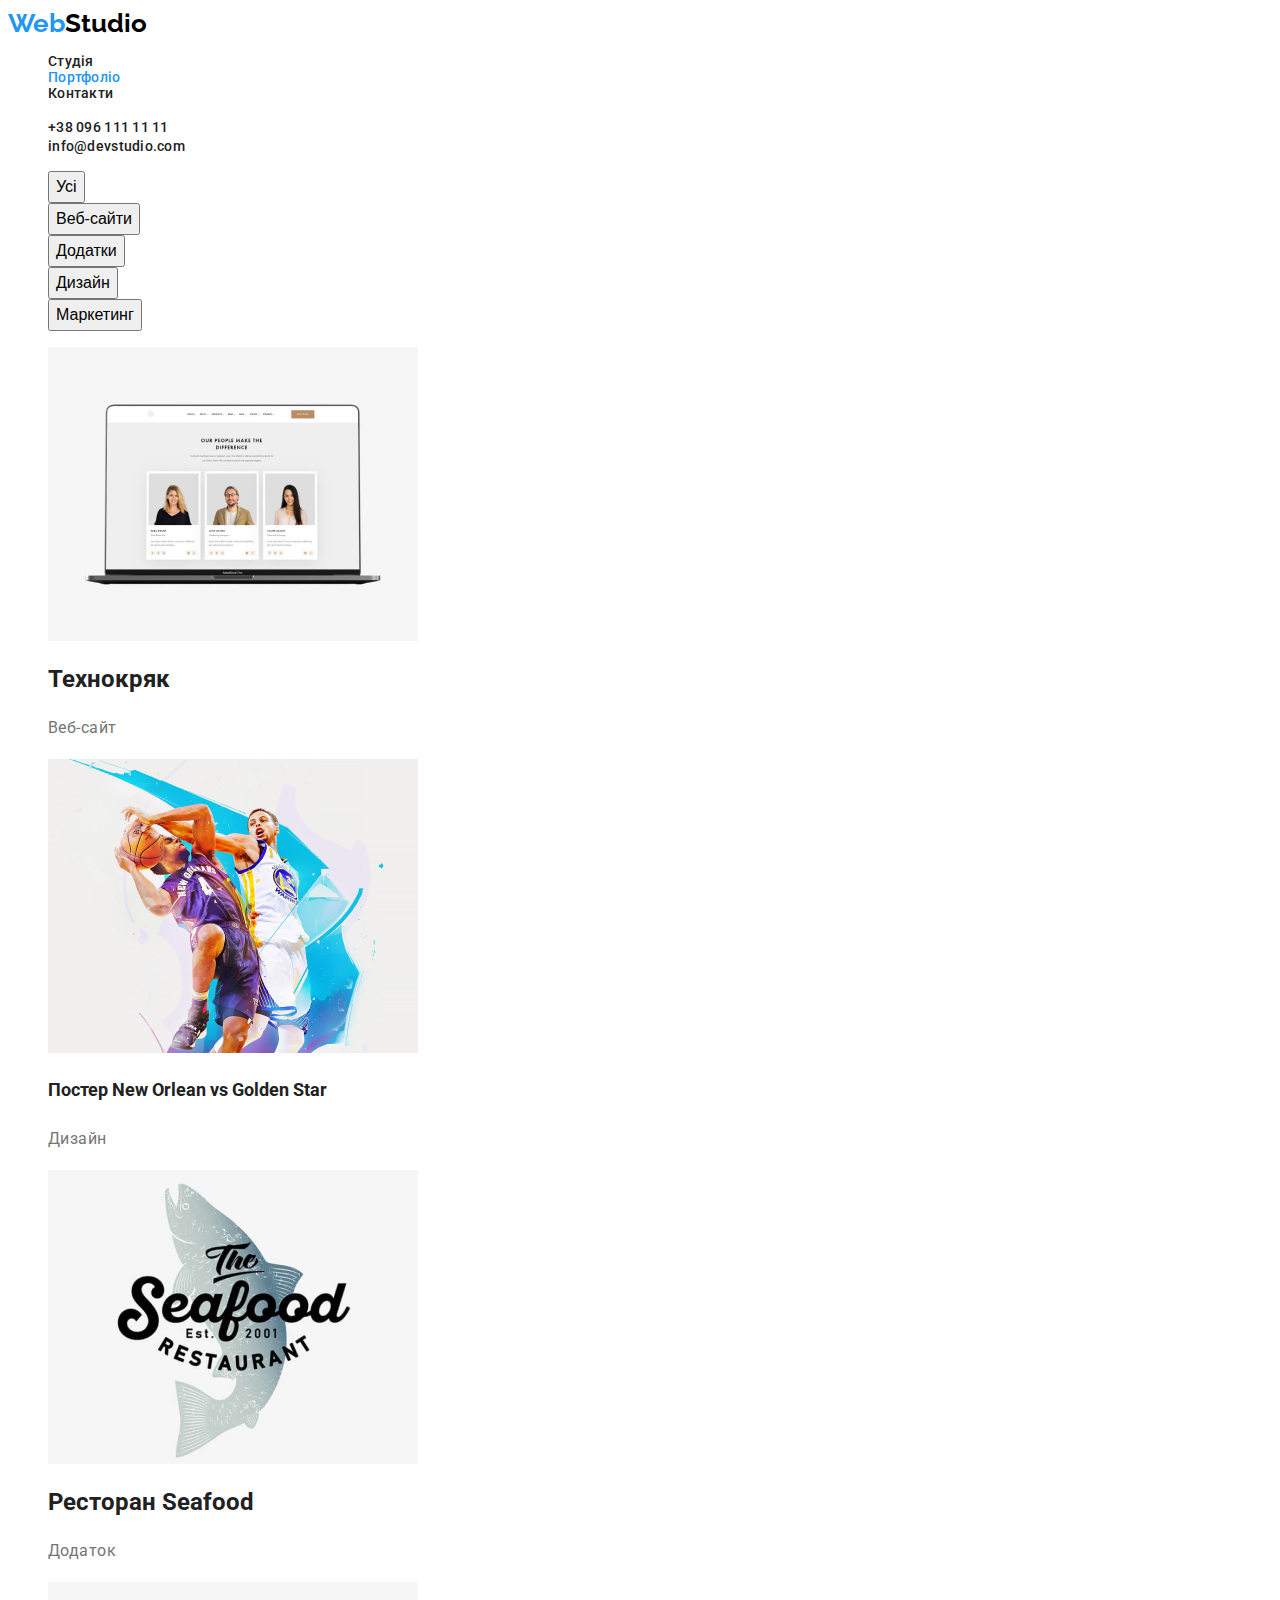
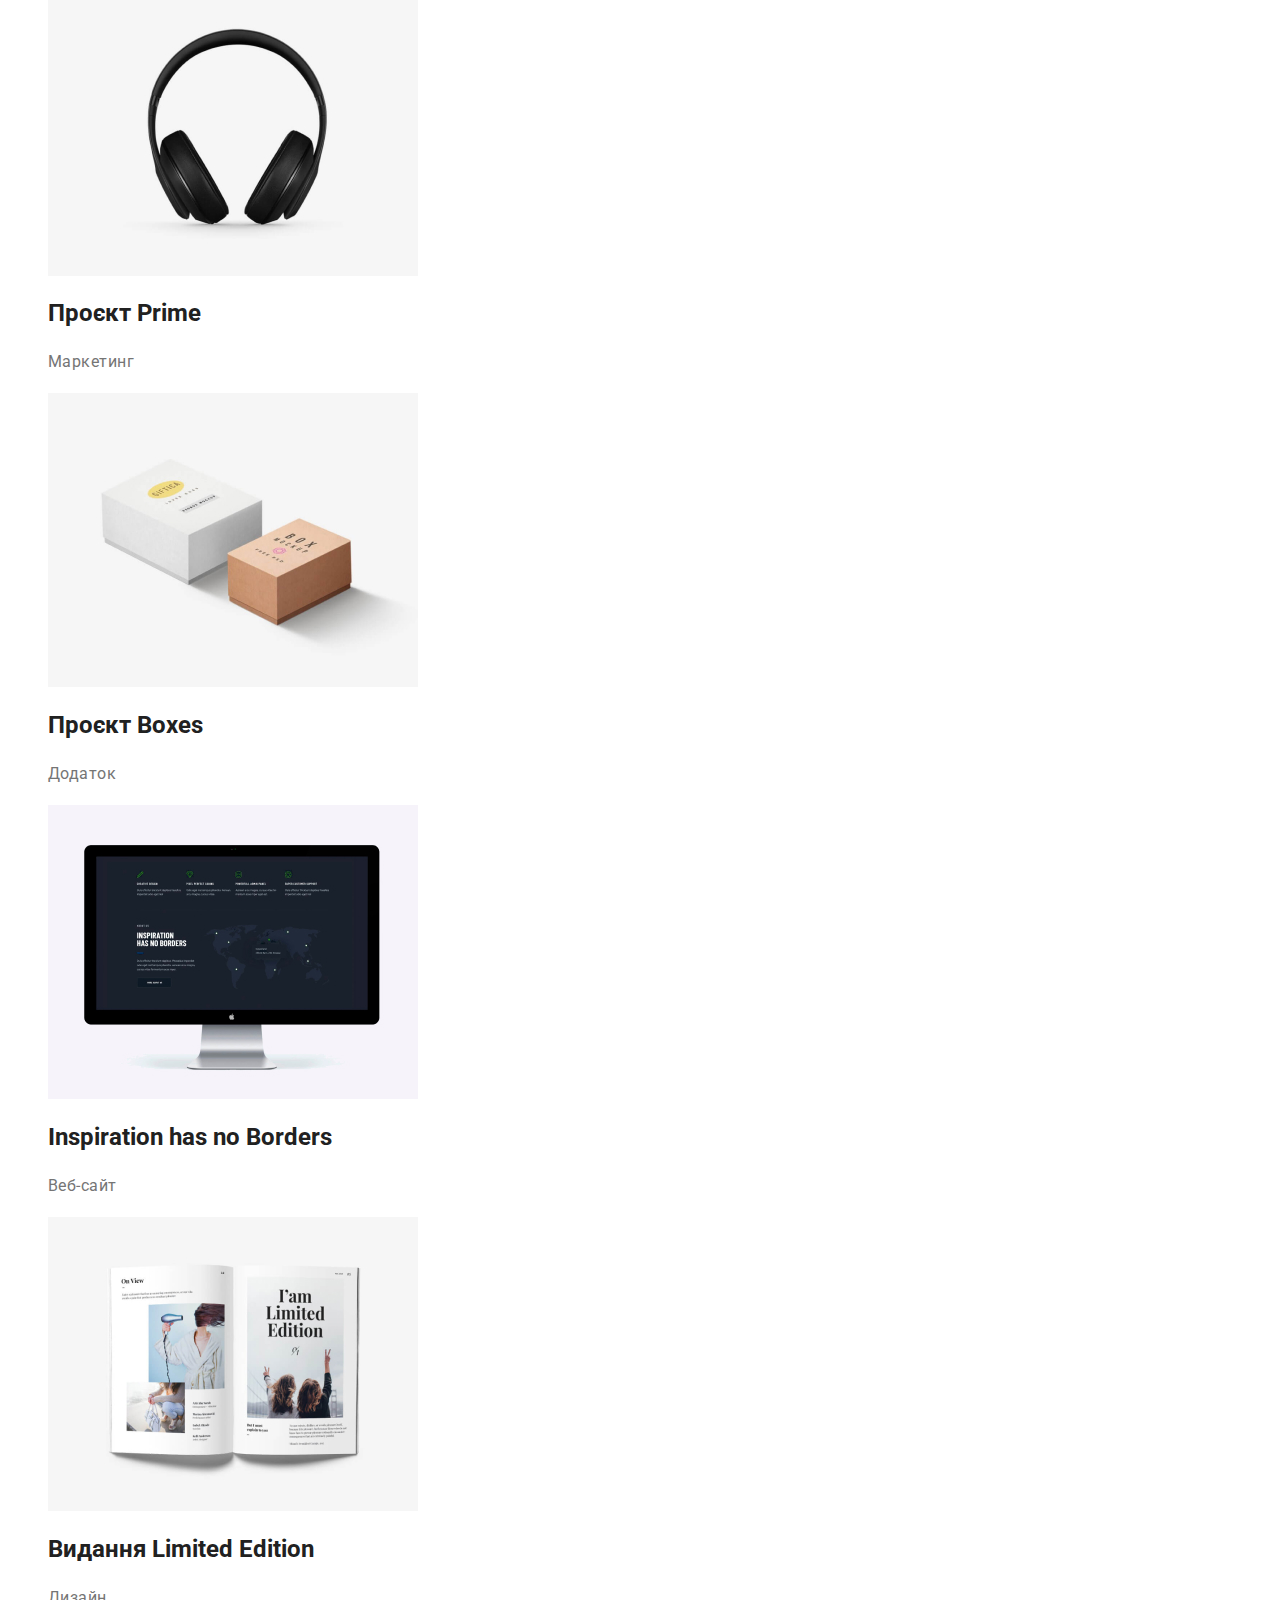
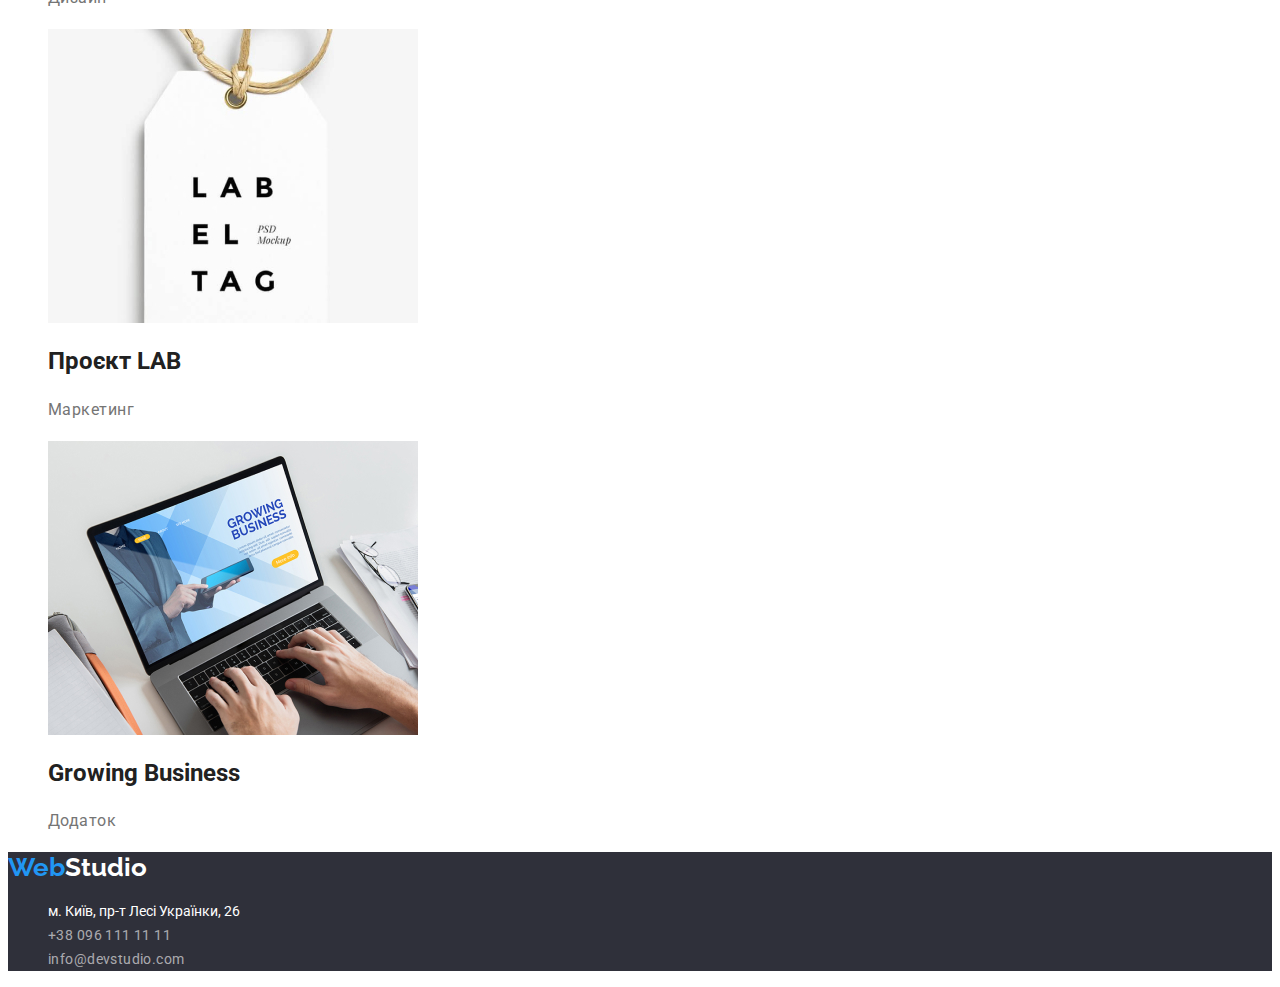
==== commit 69f0b99b: "23.10 18.30" ====
--- a/portfolio.html
+++ b/portfolio.html
@@ -31,7 +31,7 @@
       </nav>
       <ul>
         <li>
-          <a href="tel:+380961111111" class="link current header-link"
+          <a href="tel:+380961111111" class="link header-link"
             >+38 096 111 11 11</a
           >
         </li>
--- a/css/style.css
+++ b/css/style.css
@@ -19,7 +19,6 @@
 body {
   background-color: var(--primary-bg-color);
   font-family: 'Roboto', sans-serif;
-  font-style: normal;
   color: var(--primary-text-color);
 }
 
@@ -162,7 +161,7 @@
 }
 
 .our-team-list {
-  background-color: #FFFFFF;
+  background-color: var(--color-text-white);
 }
 
 .team-title {
@@ -201,7 +200,7 @@
   letter-spacing: 0.03em;
 }
 
-.titel-list-portfolio {
+.title-list-portfolio {
   font-weight: 700;
   font-size: 18px;
   line-height: 36px;
@@ -220,17 +219,26 @@
 }
 
 .footer-tel {
-  color: rgba(255, 255, 255, 0.6);
+  color: rgba(255, 255, 255, 0.6);  
+  font-family: 'Roboto';
   font-style: normal;
   font-weight: 400;
   font-size: 14px;
   line-height: 24px;
+  /* or 171% */
+  letter-spacing: 0.03em;
 }
 
 .footer-all {
   background-color: var(--secondary-bg-color);
+  cursor: pointer;
 }
 
 .logo-footer-part {
   color: var(--color-text-white);
-}+}
+
+.footer-link:hover 
+.footer-link:focus {
+  color: var(--color-button-accent);
+}
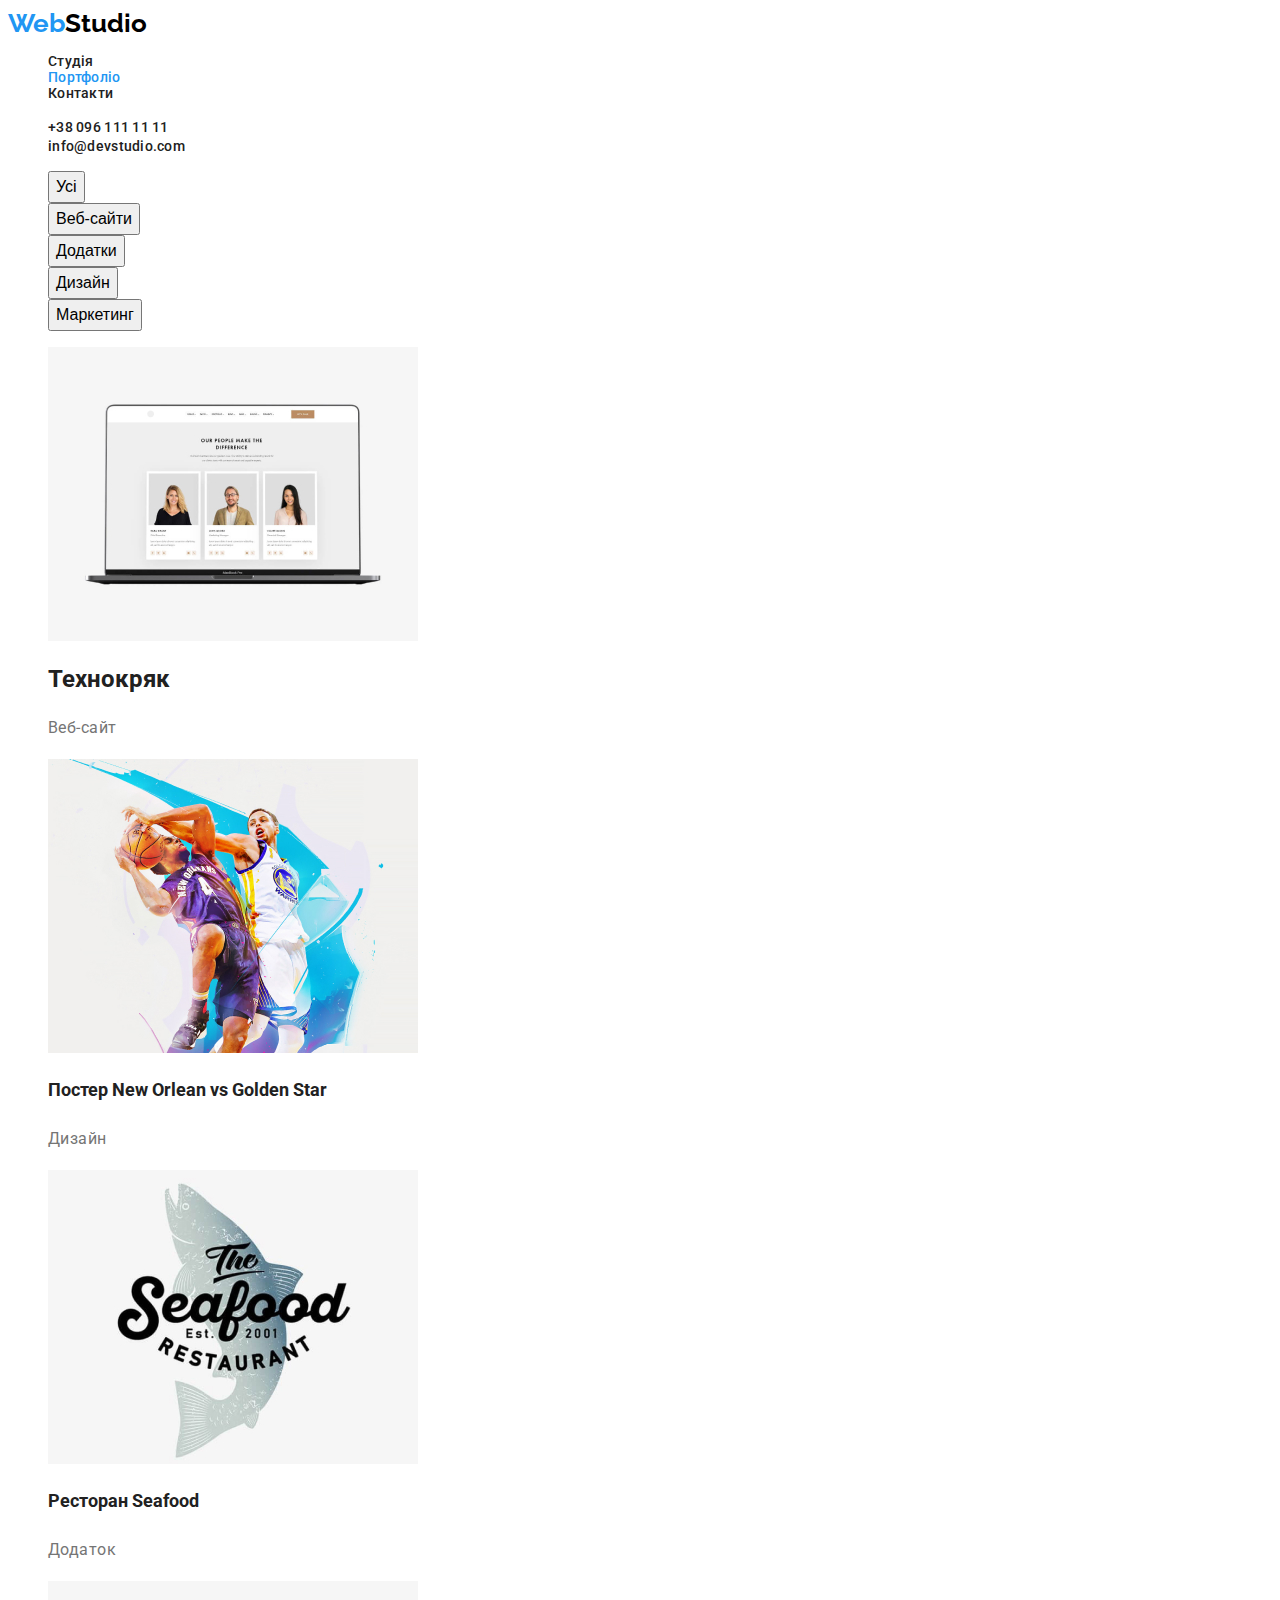
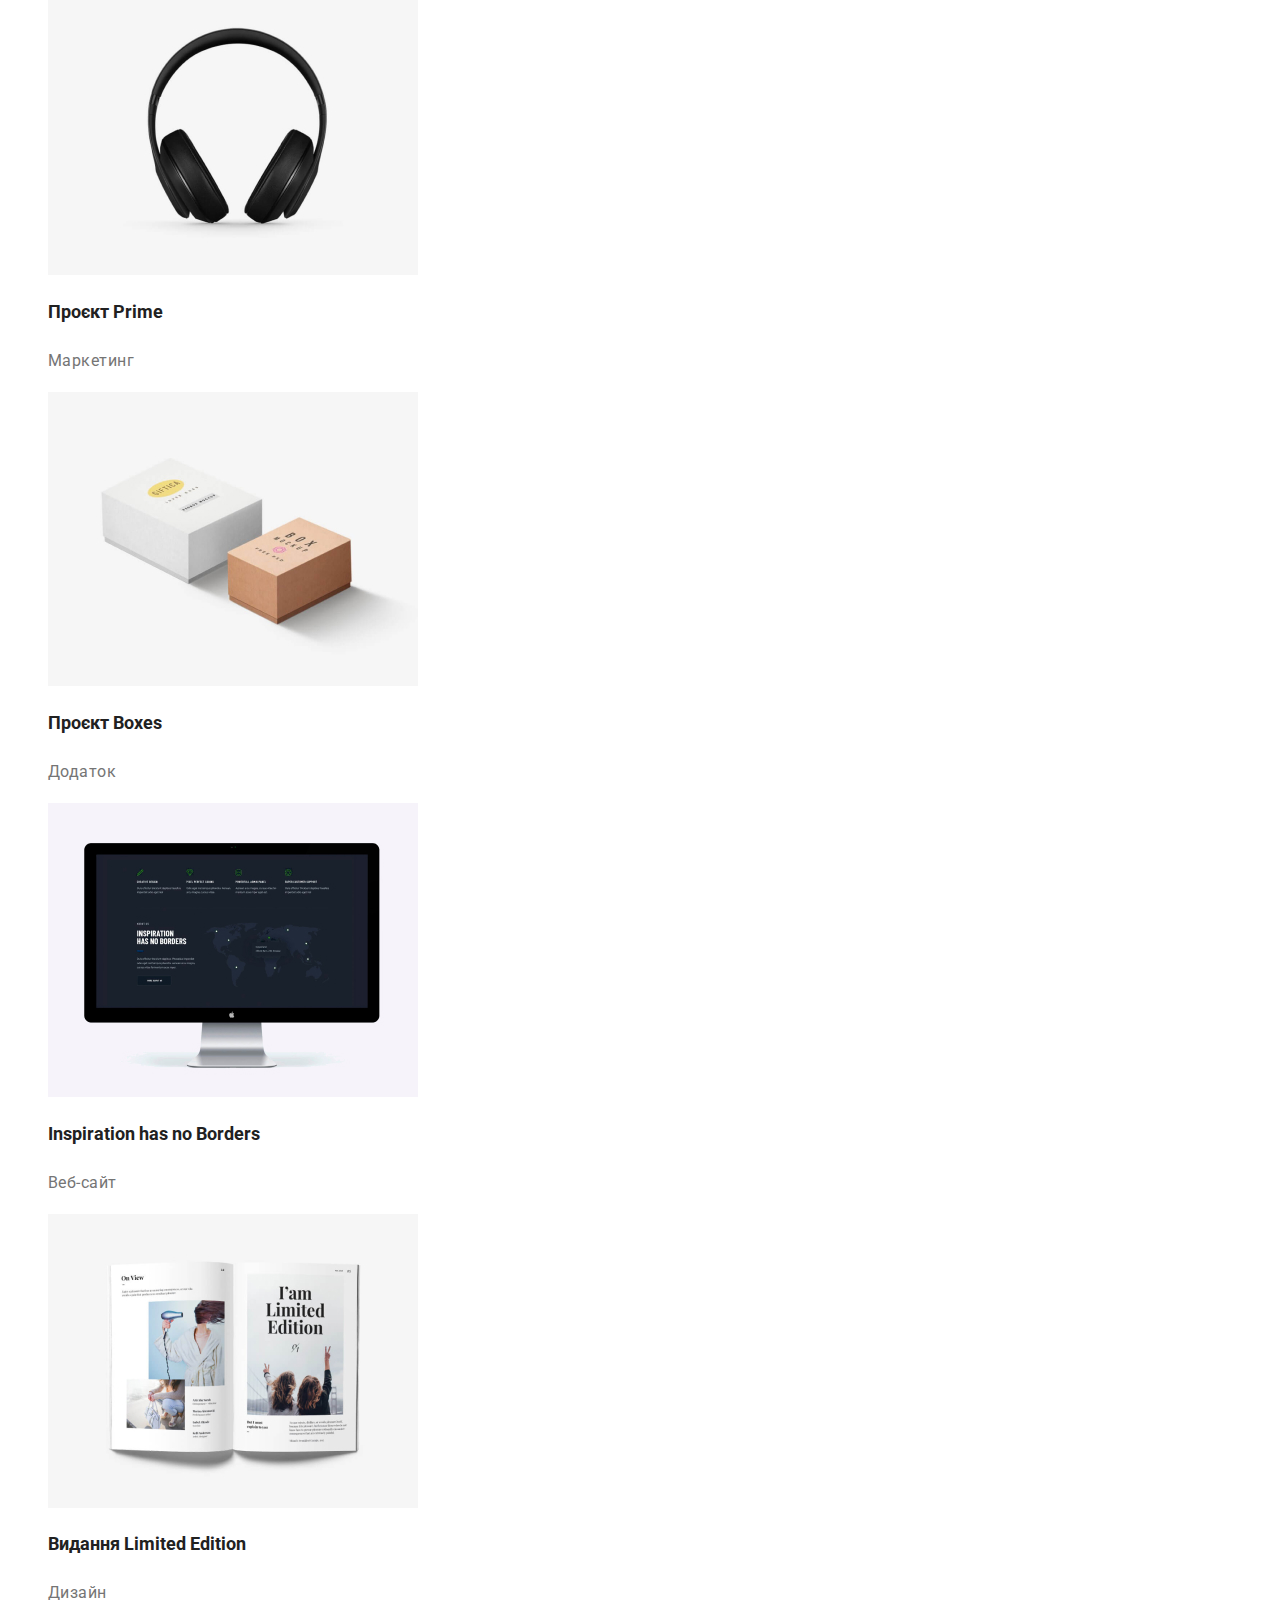
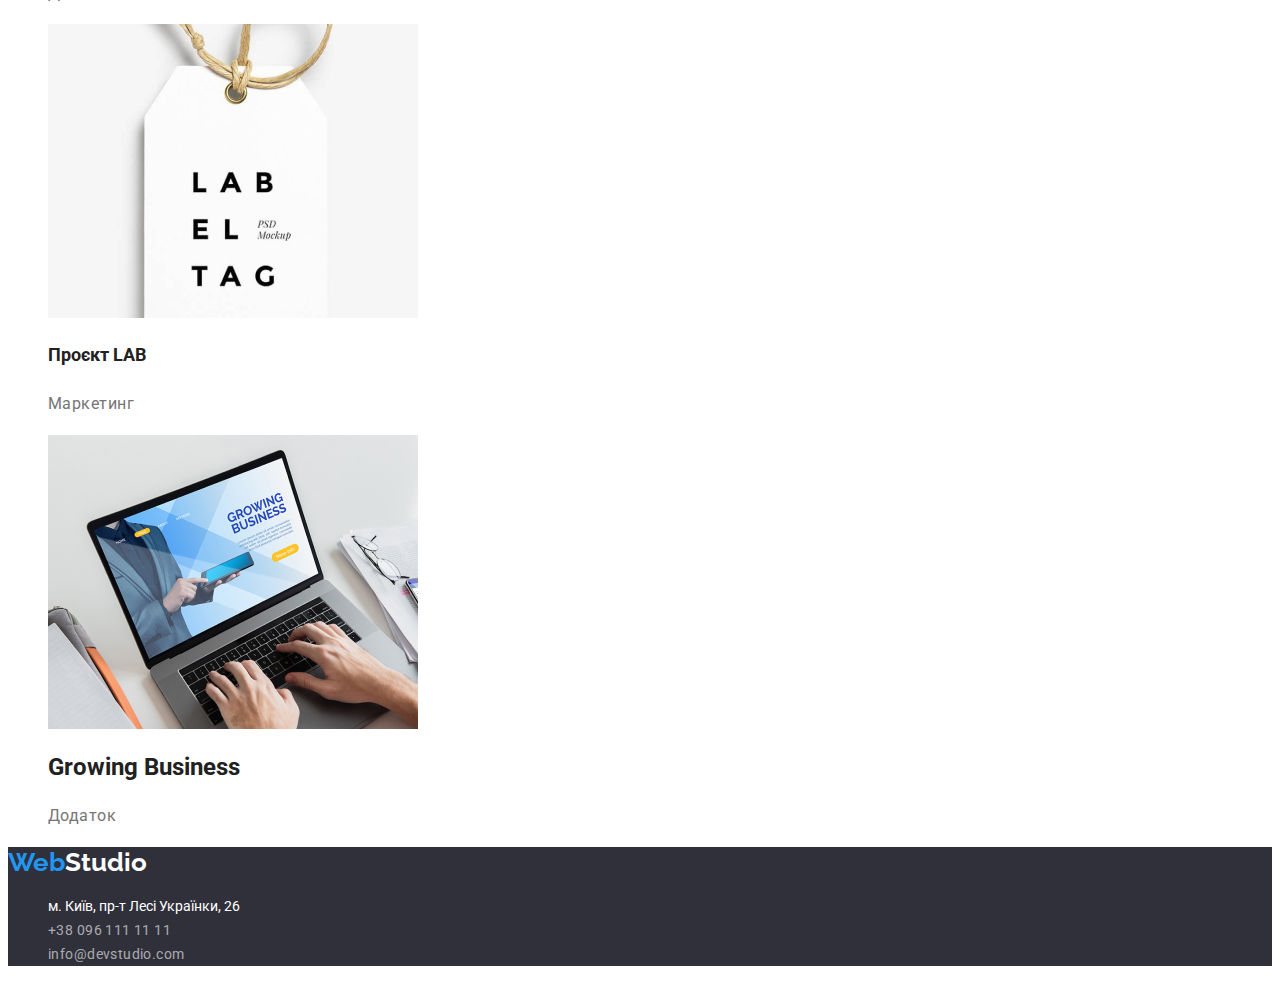
==== commit ff6e7b6f: "update" ====
--- a/portfolio.html
+++ b/portfolio.html
@@ -84,7 +84,7 @@
               alt="restoran-seafood"
               width="370"
             />
-            <h2 class="titel-list-portfolio">Ресторан Seafood</h2>
+            <h2 class="photo-portfolio">Ресторан Seafood</h2>
             <p class="filtr-portfolio">Додаток</p>
           </li>
           <li>
@@ -93,7 +93,7 @@
               alt="project-prime"
               width="370"
             />
-            <h2 class="titel-list-portfolio">Проєкт Prime</h2>
+            <h2 class="photo-portfolio">Проєкт Prime</h2>
             <p class="filtr-portfolio">Маркетинг</p>
           </li>
           <li>
@@ -102,7 +102,7 @@
               alt="project boxes"
               width="370"
             />
-            <h2 class="titel-list-portfolio">Проєкт Boxes</h2>
+            <h2 class="photo-portfolio">Проєкт Boxes</h2>
             <p class="filtr-portfolio">Додаток</p>
           </li>
           <li>
@@ -111,7 +111,7 @@
               alt="inspiration"
               width="370"
             />
-            <h2 class="titel-list-portfolio">Inspiration has no Borders</h2>
+            <h2 class="photo-portfolio">Inspiration has no Borders</h2>
             <p class="filtr-portfolio">Веб-сайт</p>
           </li>
           <li>
@@ -120,12 +120,12 @@
               alt="limited editions"
               width="370"
             />
-            <h2 class="titel-list-portfolio">Видання Limited Edition</h2>
+            <h2 class="photo-portfolio">Видання Limited Edition</h2>
             <p class="filtr-portfolio">Дизайн</p>
           </li>
           <li>
             <img src="./img/lab.jpg" alt="lab" width="370" />
-            <h2 class="titel-list-portfolio">Проєкт LAB</h2>
+            <h2 class="photo-portfolio">Проєкт LAB</h2>
             <p class="filtr-portfolio">Маркетинг</p>
           </li>
           <li>
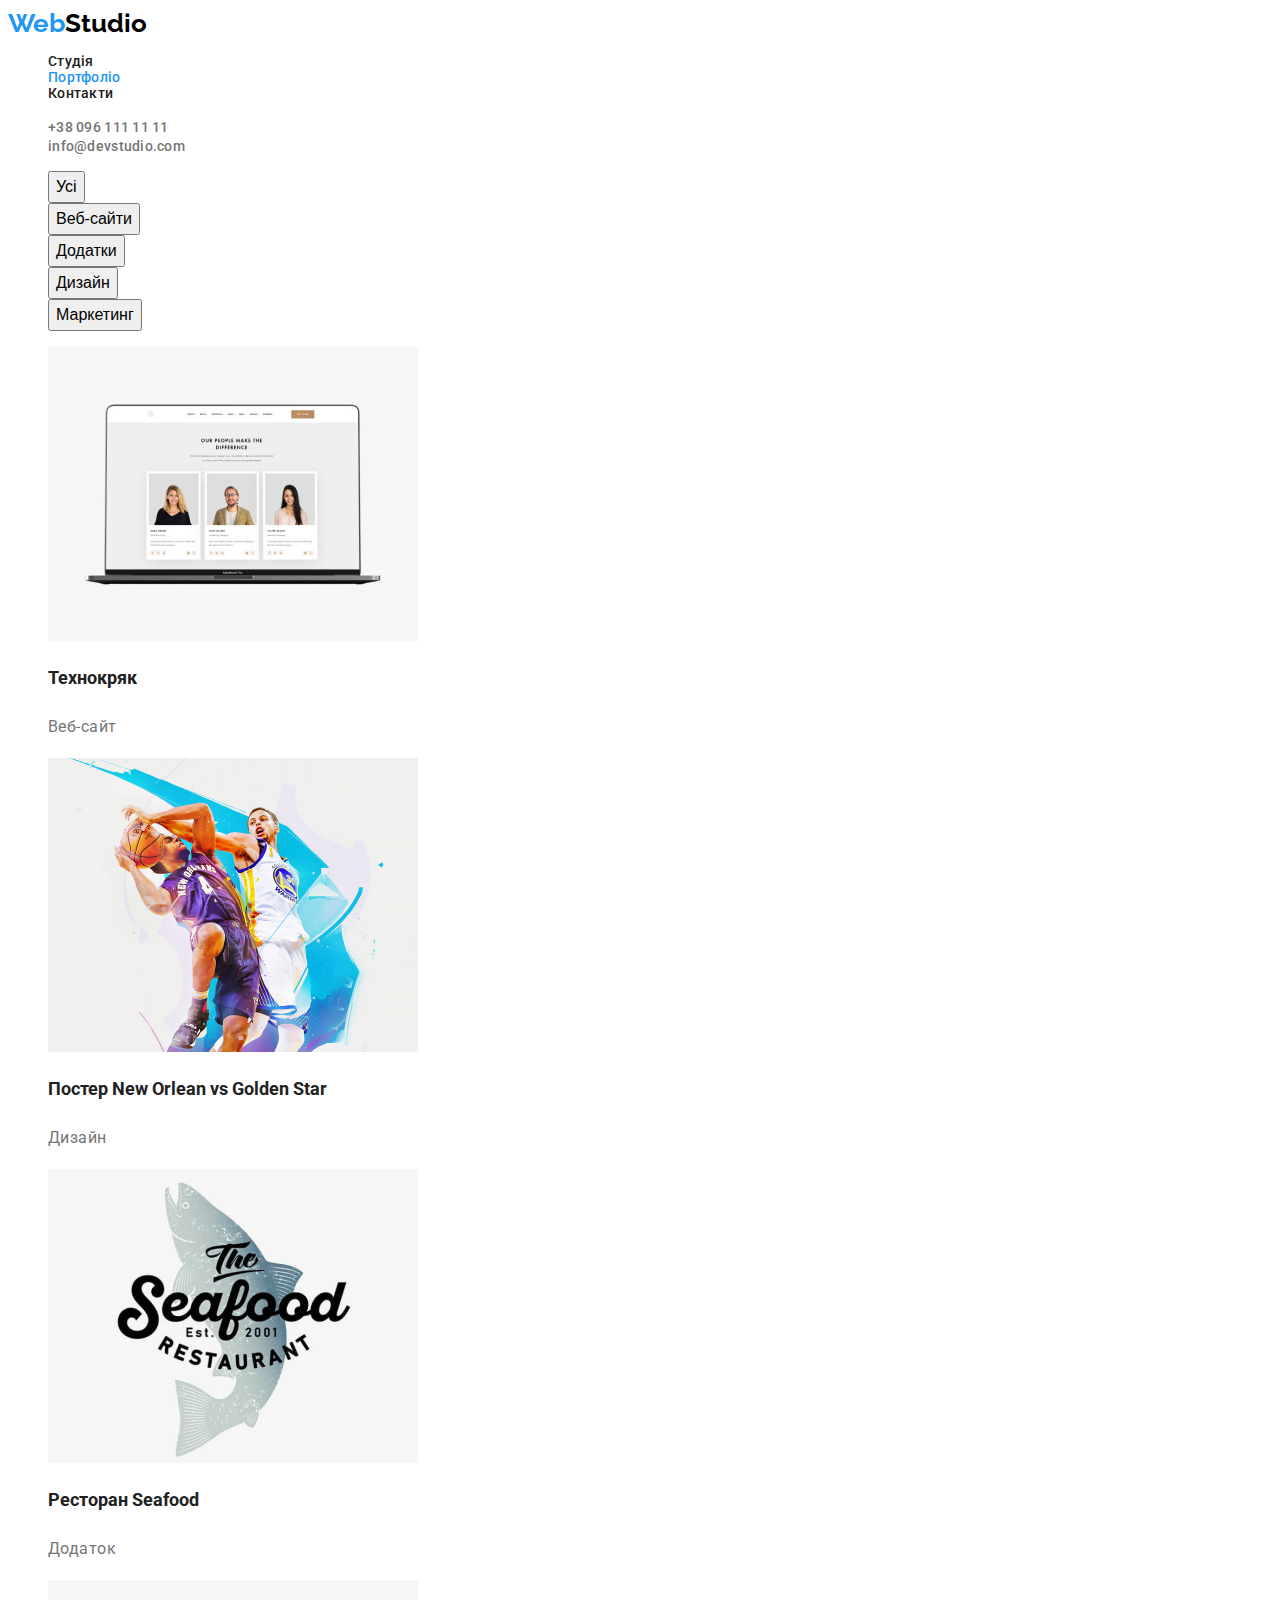
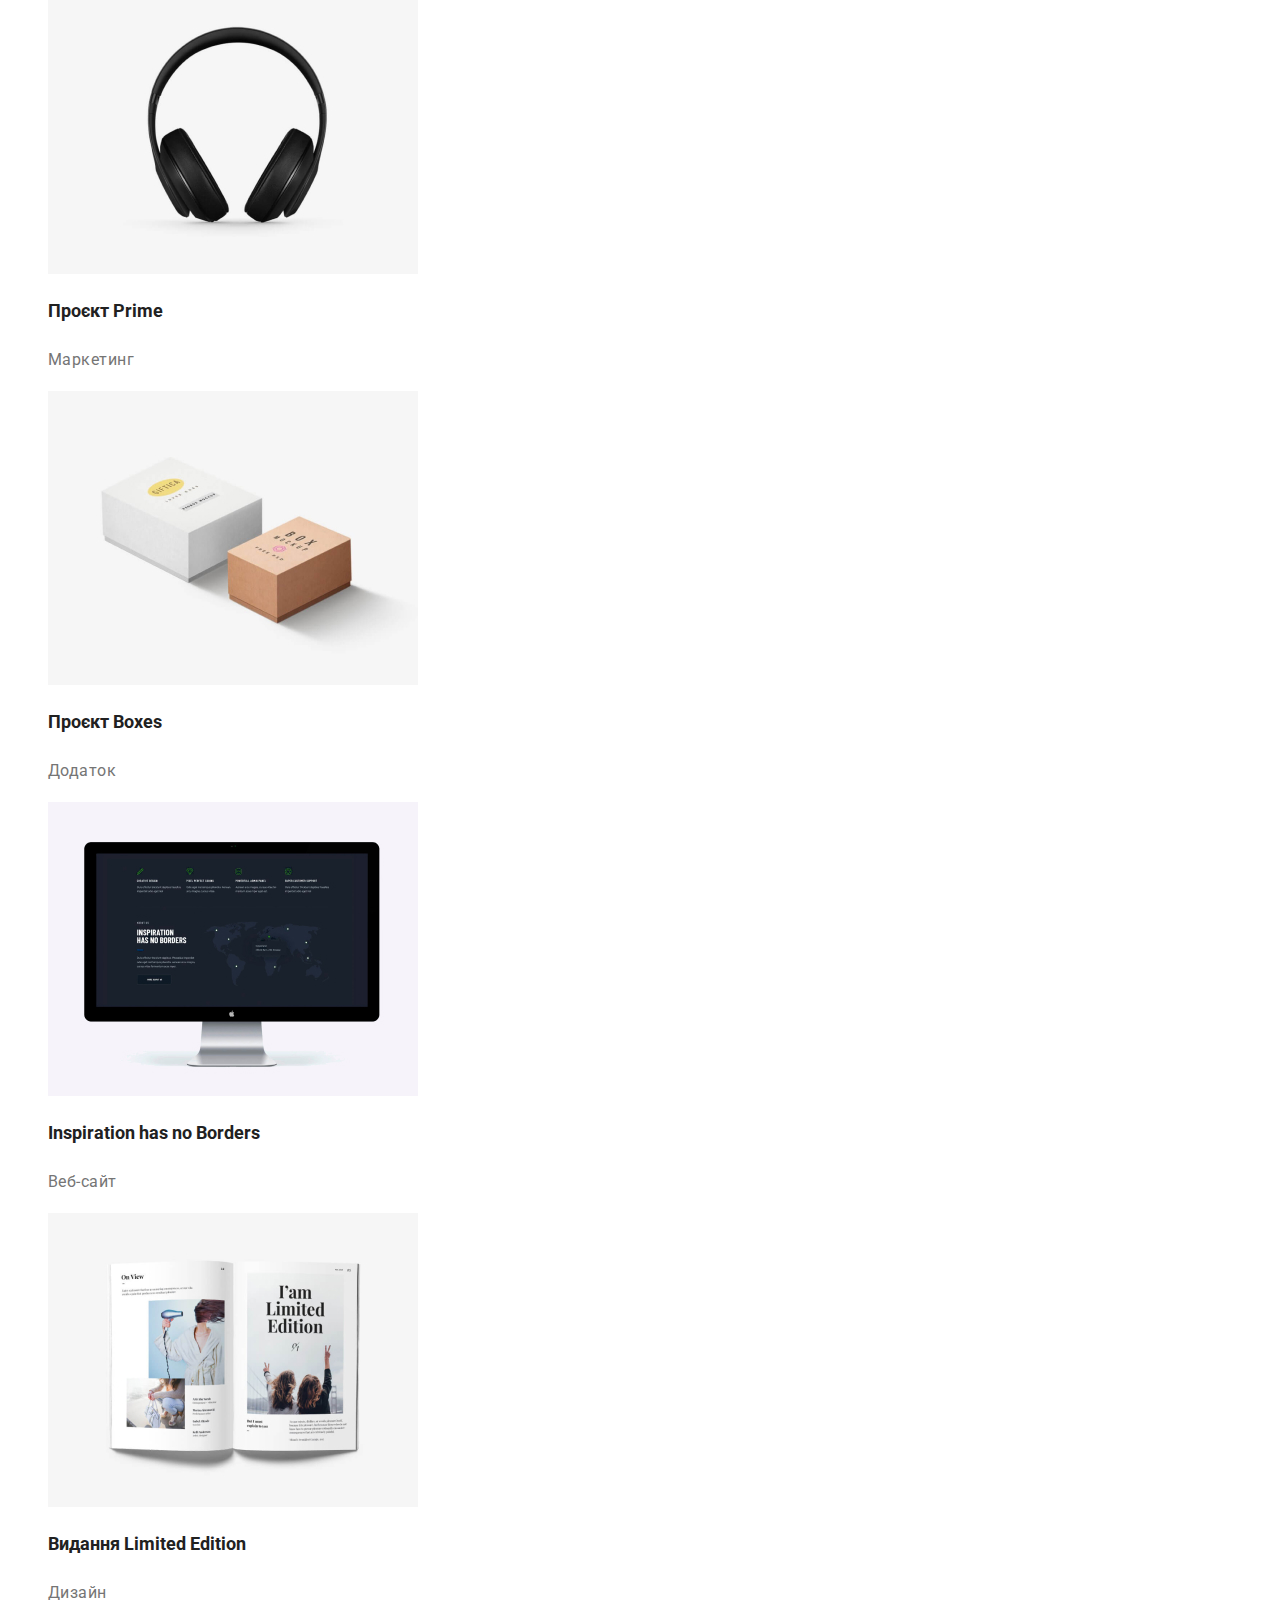
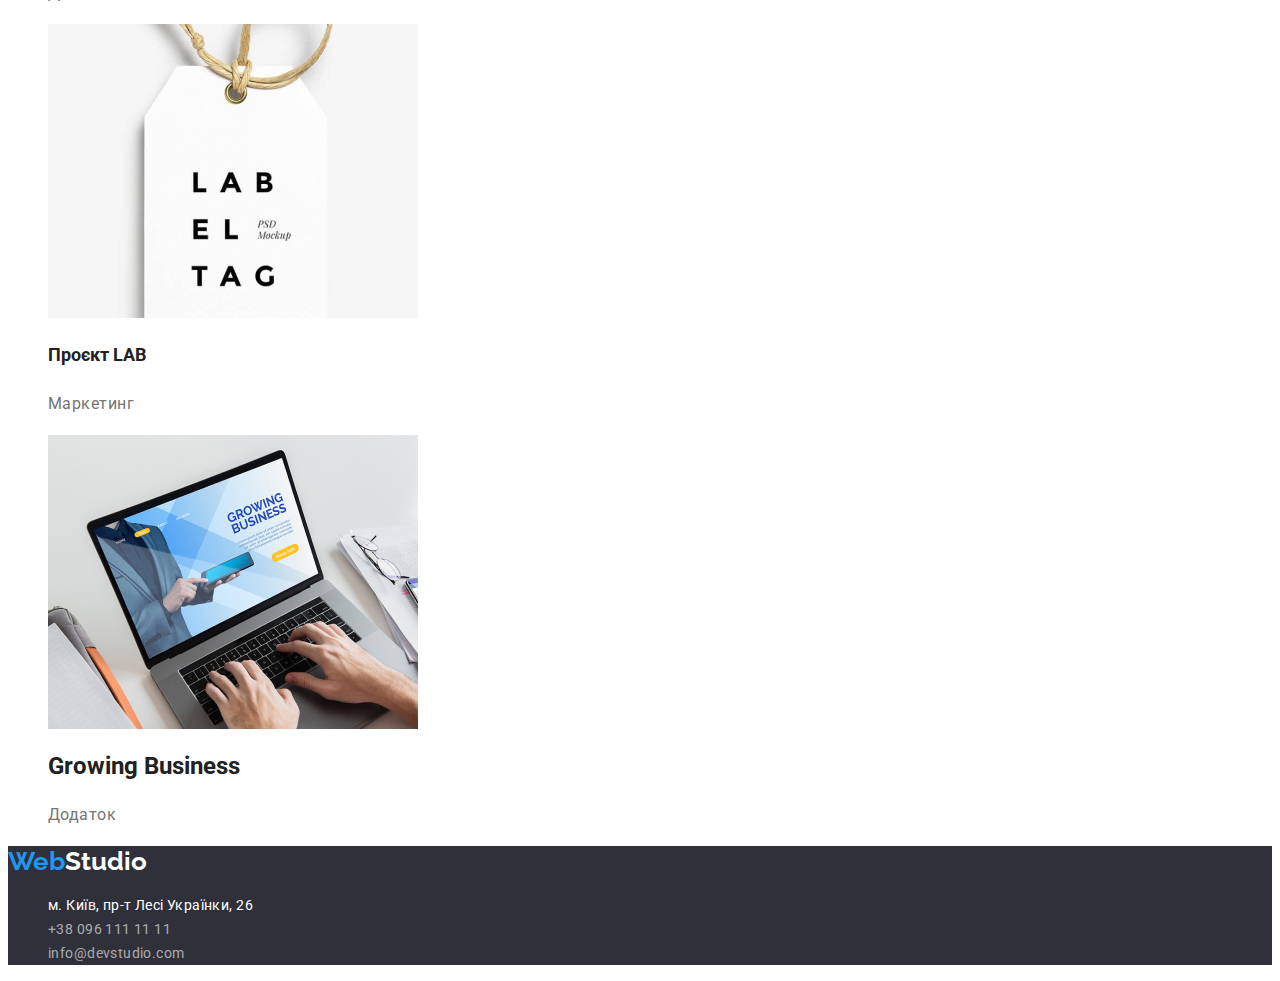
==== commit 33bbe122: "21.30" ====
--- a/portfolio.html
+++ b/portfolio.html
@@ -66,7 +66,7 @@
         <ul>
           <li>
             <img src="./img/tekhnokryak.jpg" alt="tehnokryak" width="370" />
-            <h2 class="title-list-porthpolio">Технокряк</h2>
+            <h2 class="photo-portfolio">Технокряк</h2>
             <p class="filtr-portfolio">Веб-сайт</p>
           </li>
           <li>
--- a/css/style.css
+++ b/css/style.css
@@ -61,6 +61,7 @@
 }
 
 .header-link {
+  color: var(--secont-text-color);
   font-weight: 500;
   font-size: 14px;
   line-height: 16px;
@@ -211,11 +212,15 @@
 
 /*стилізація footer*/
 .adress-footer {
-  color: var(--color-text-white);
+  color: var(--color-text-white); 
+  font-family: 'Roboto';
   font-style: normal;
   font-weight: 400;
   font-size: 14px;
   line-height: 24px;
+  /* or 171% */
+
+  letter-spacing: 0.03em;
 }
 
 .footer-tel {
@@ -231,14 +236,17 @@
 
 .footer-all {
   background-color: var(--secondary-bg-color);
-  cursor: pointer;
 }
 
 .logo-footer-part {
   color: var(--color-text-white);
 }
 
-.footer-link:hover 
-.footer-link:focus {
-  color: var(--color-button-accent);
-}
+.adress-footer:hover 
+.adress-footer:focus {
+  color: var(--color-button-accent);
+}
+
+.footer-tel:hover,
+.footer-tel:focus {
+  color: var(--color-button-accent);
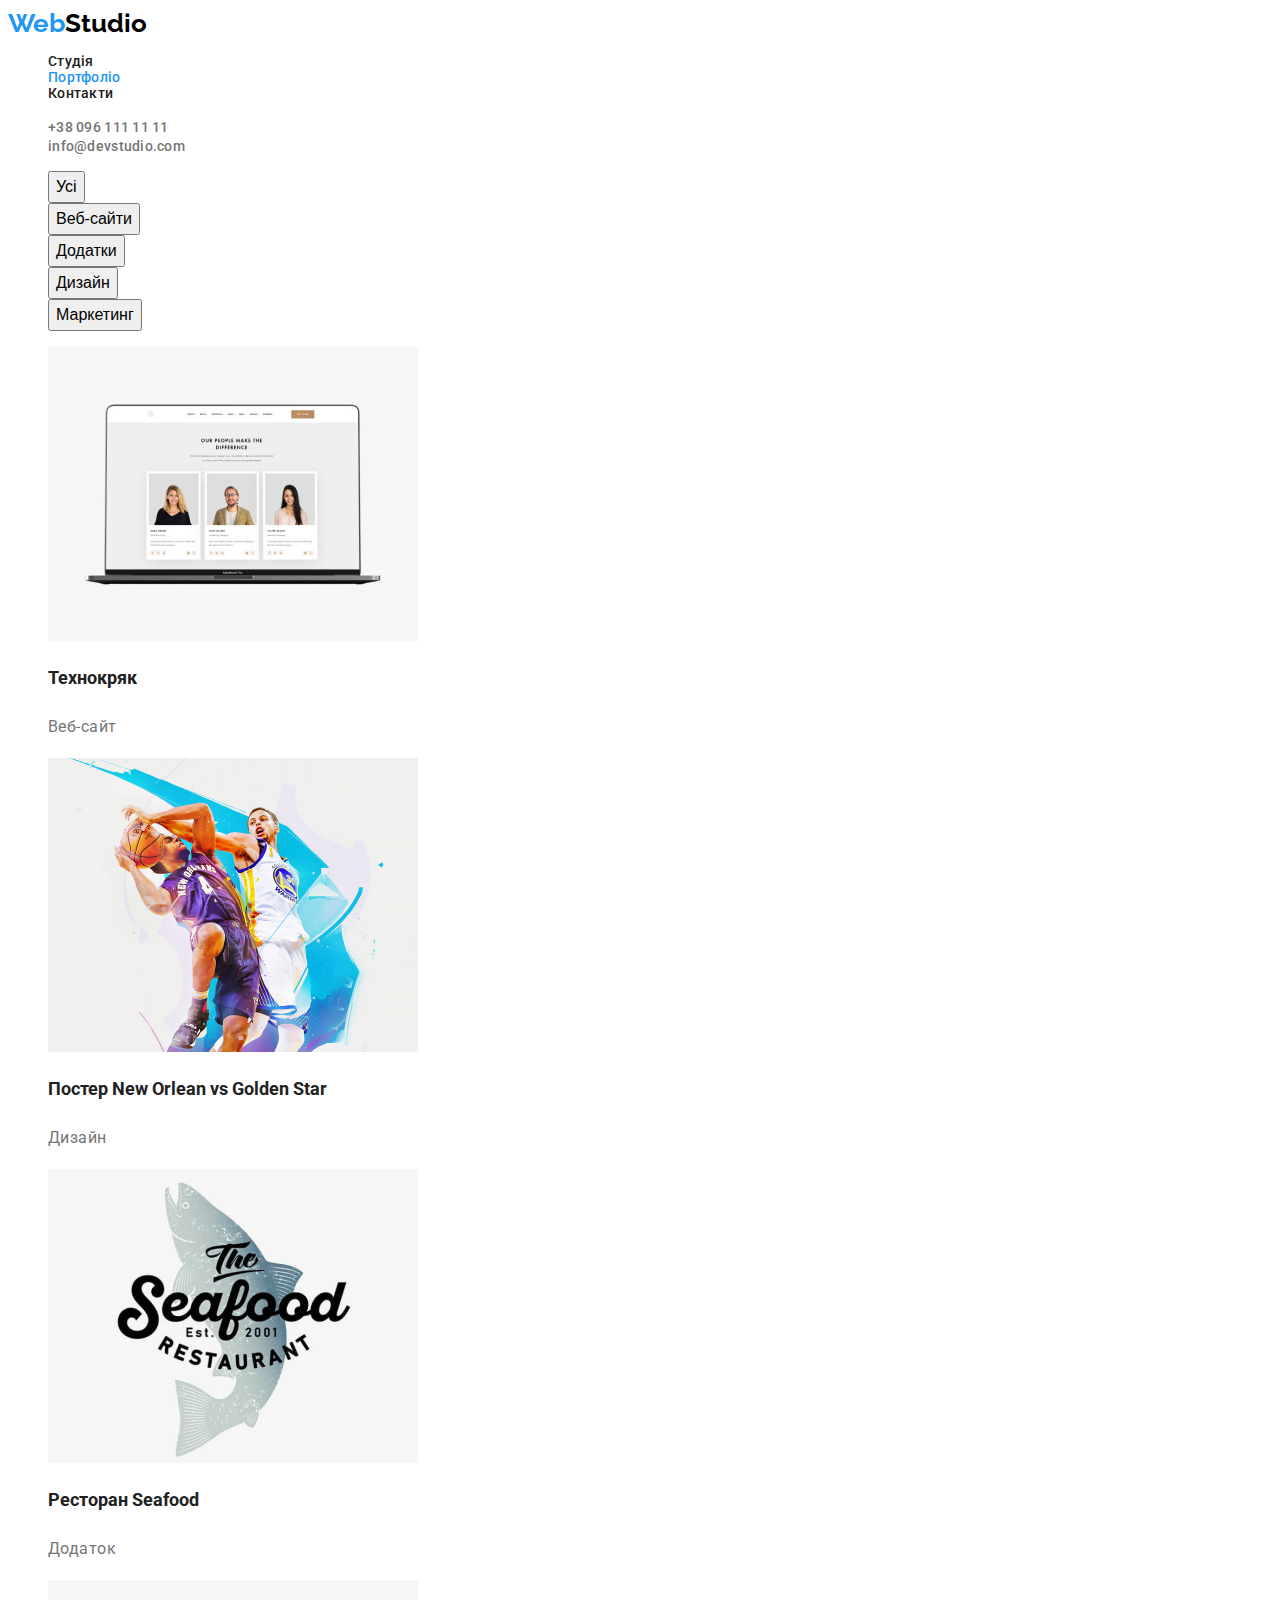
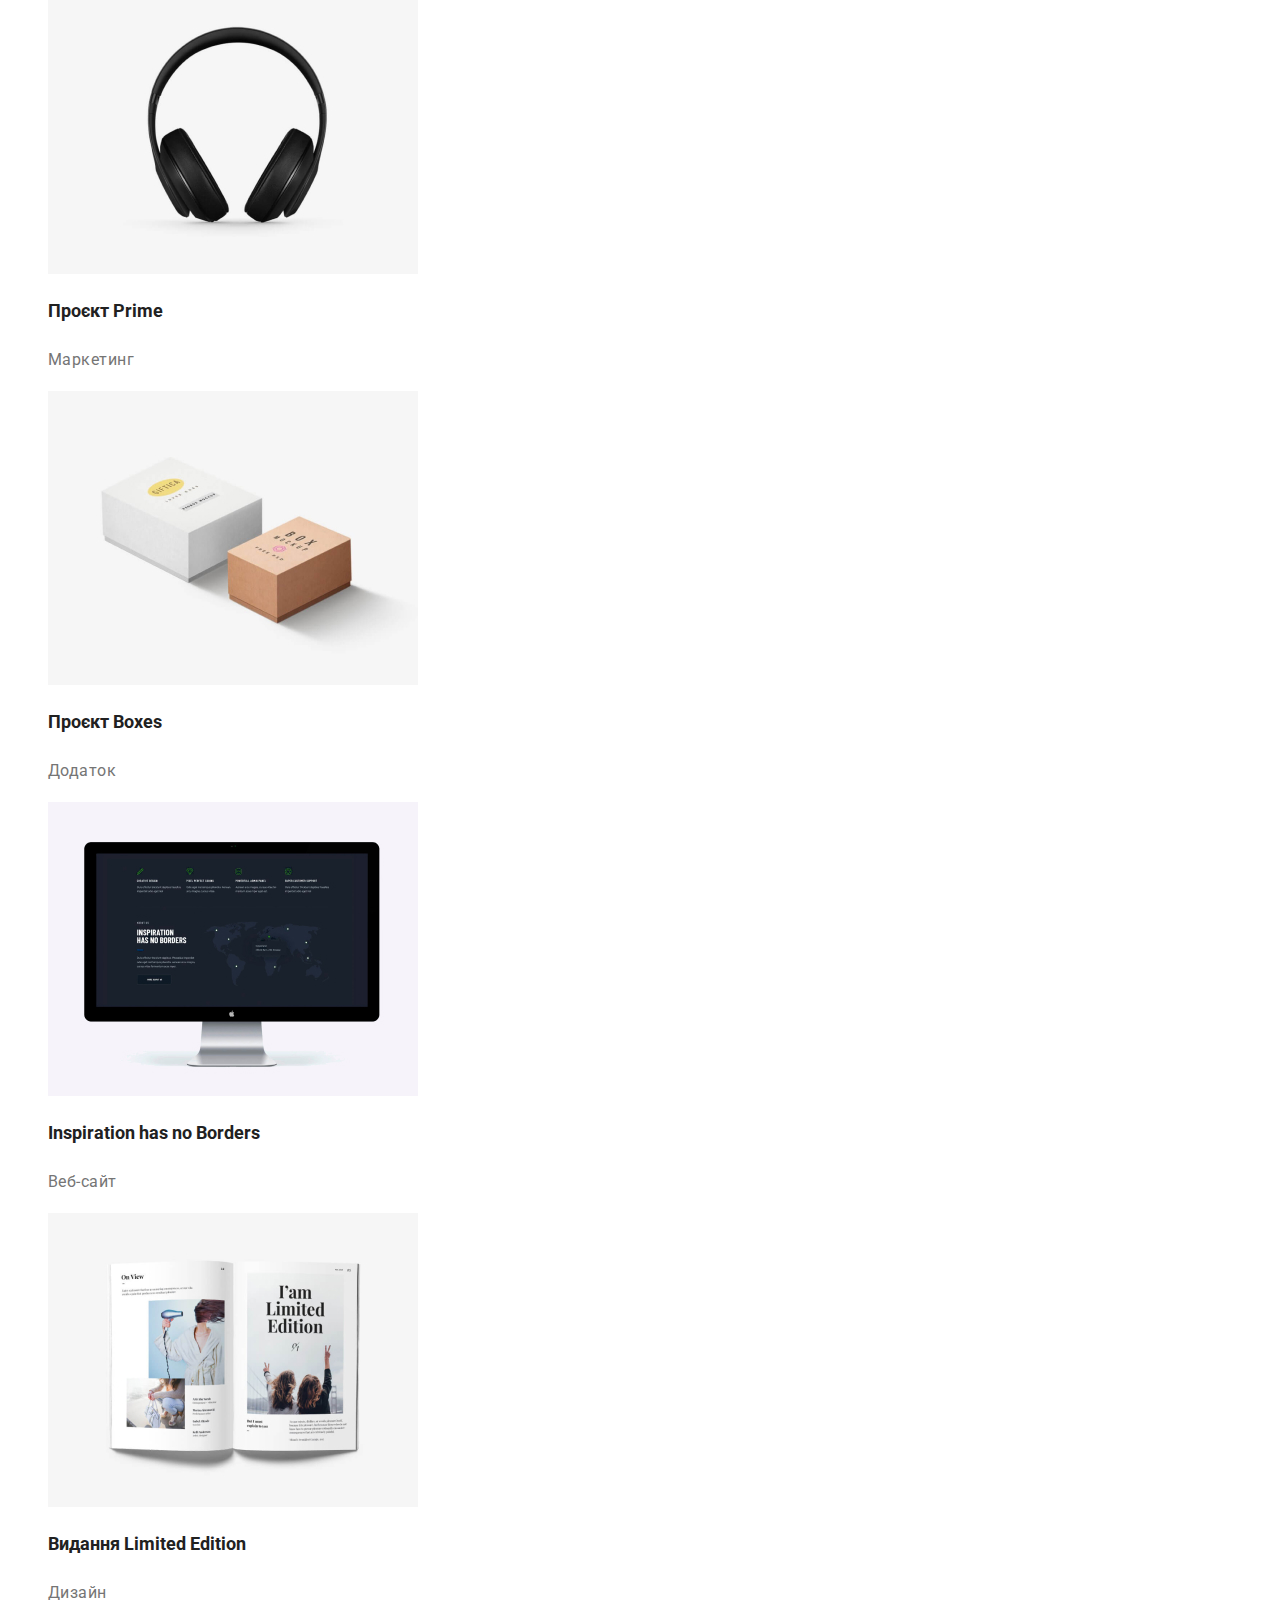
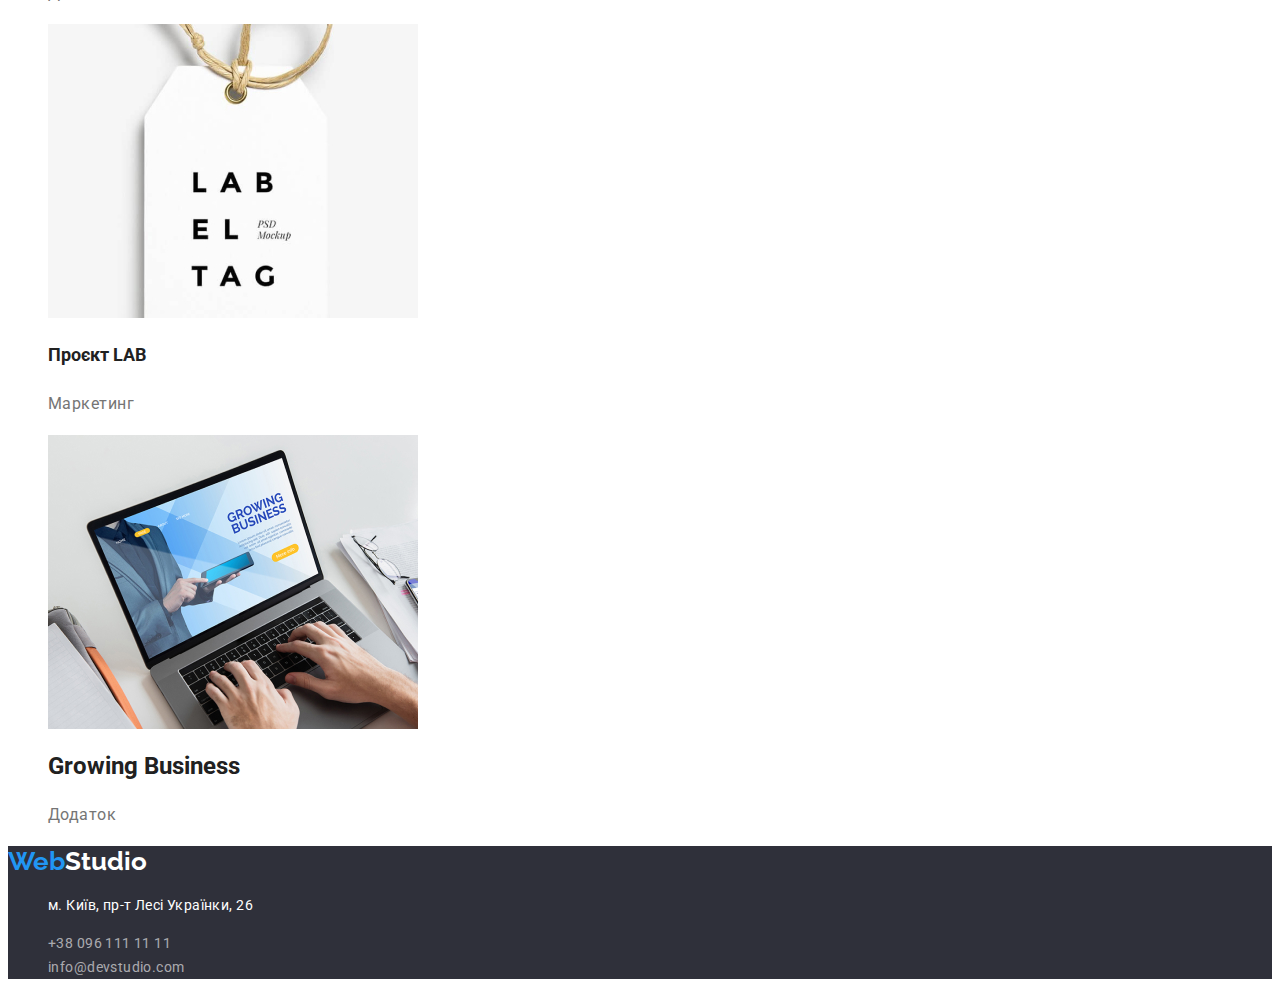
==== commit ff1f95c6: "21/31" ====
--- a/portfolio.html
+++ b/portfolio.html
@@ -150,7 +150,9 @@
 
       <address>
         <ul>
-          <li class="adress-footer">м. Київ, пр-т Лесі Українки, 26</li>
+          <li>
+            <p class="adress-footer">м. Київ, пр-т Лесі Українки, 26</p>
+          </li>
           <li>
             <a href="tel:+380961111111" class="footer-tel">+38 096 111 11 11</a>
           </li>
